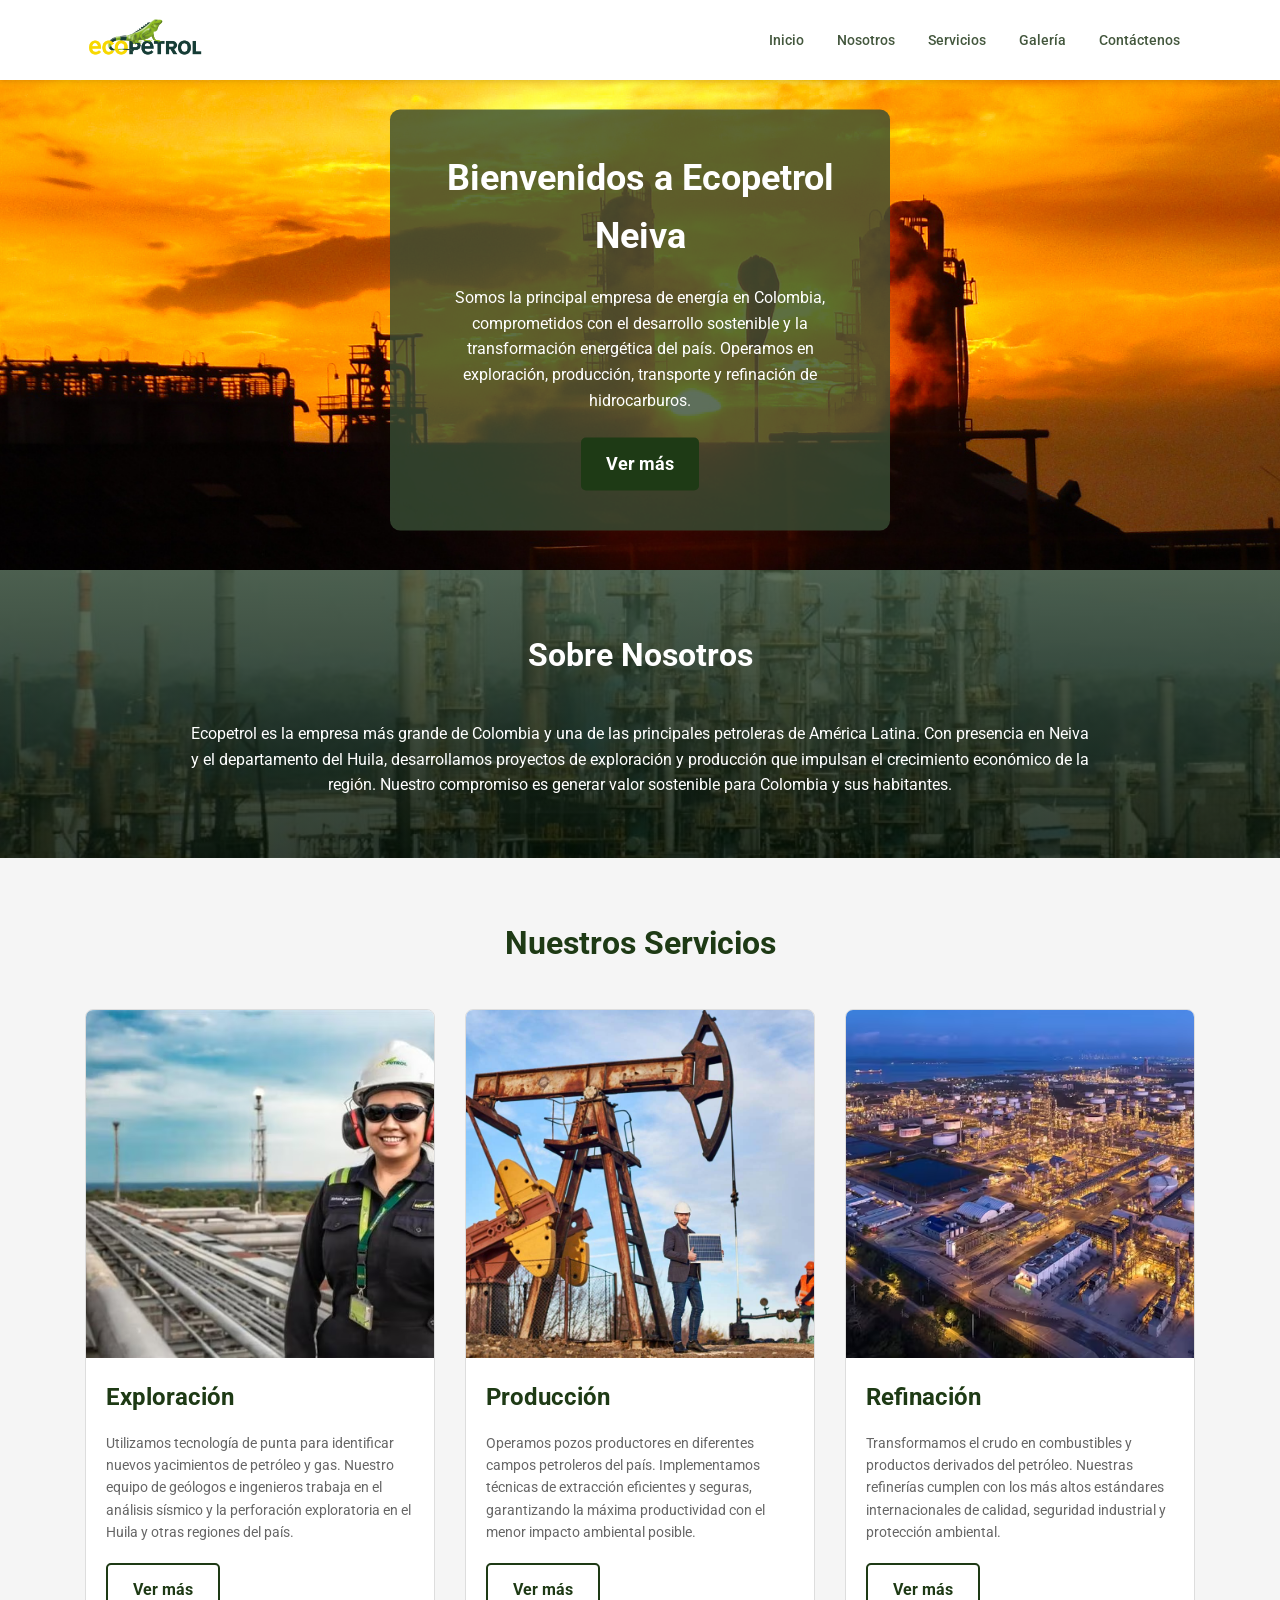
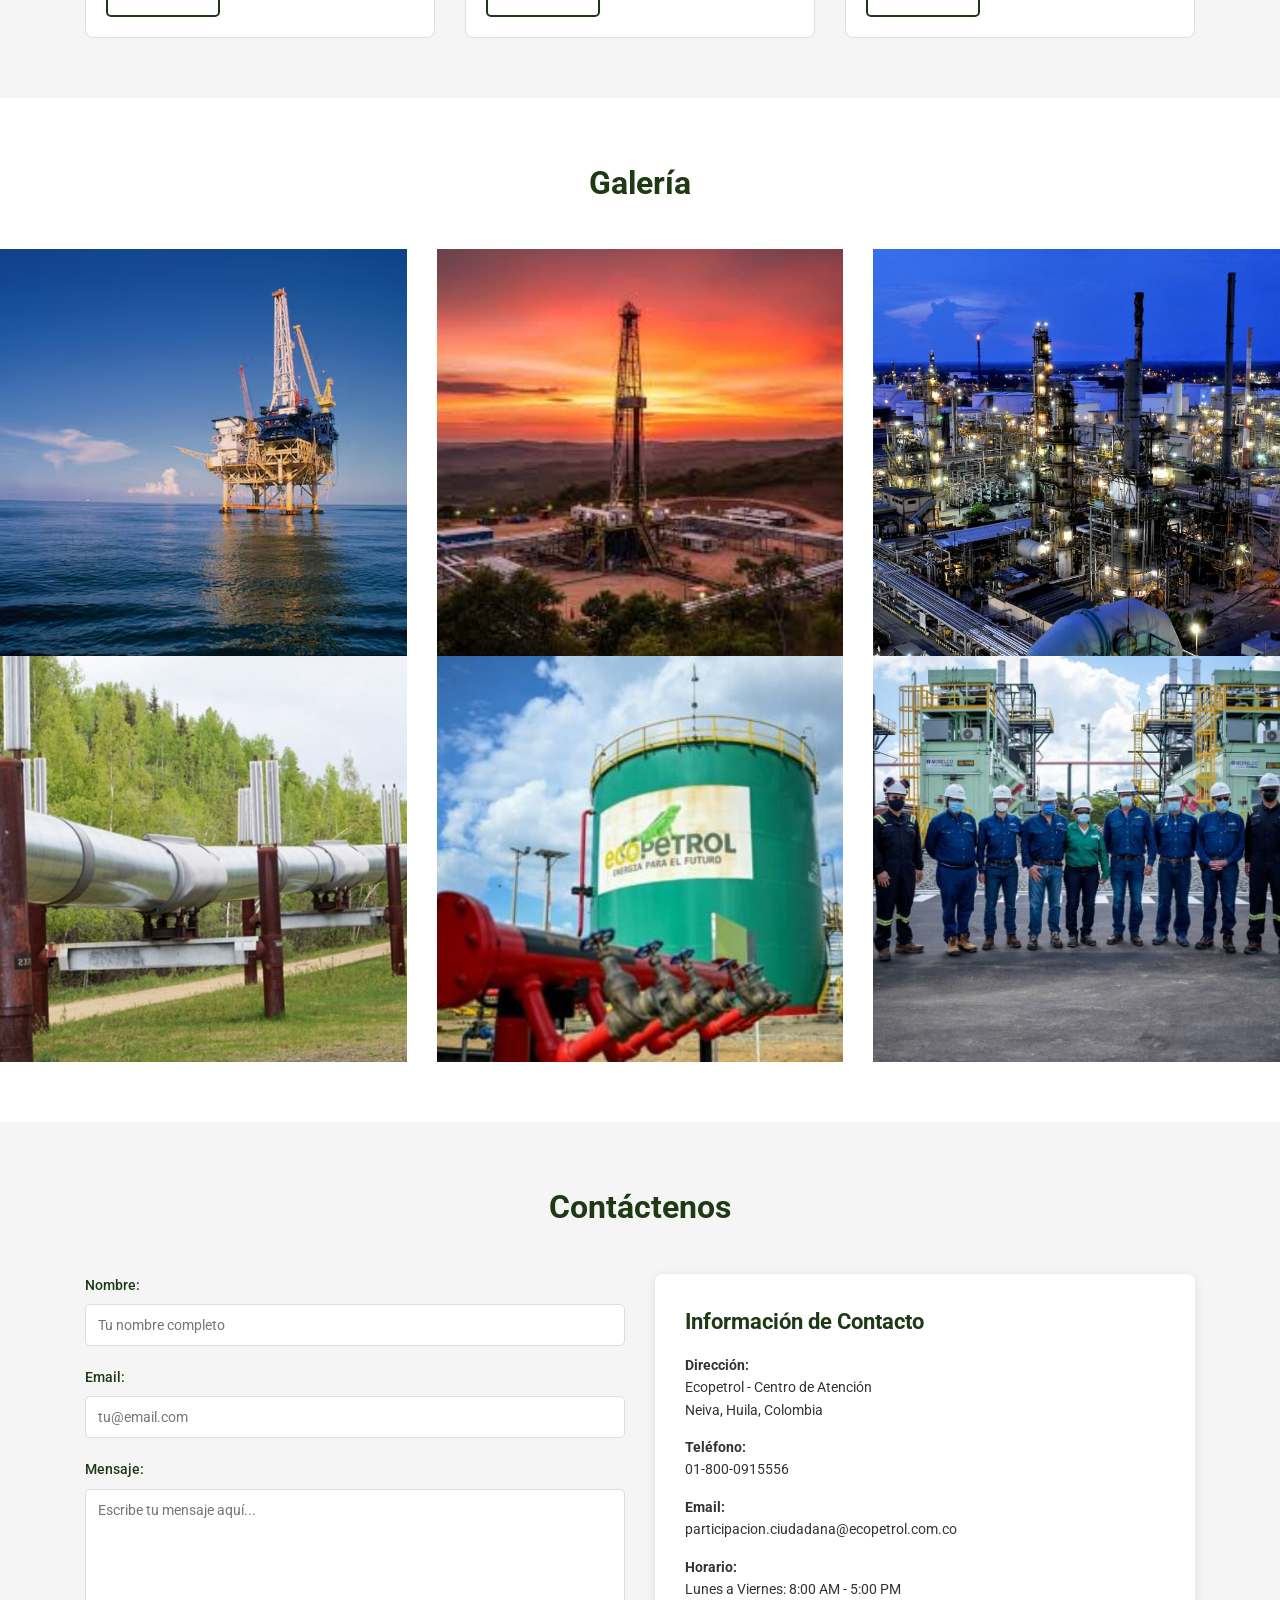
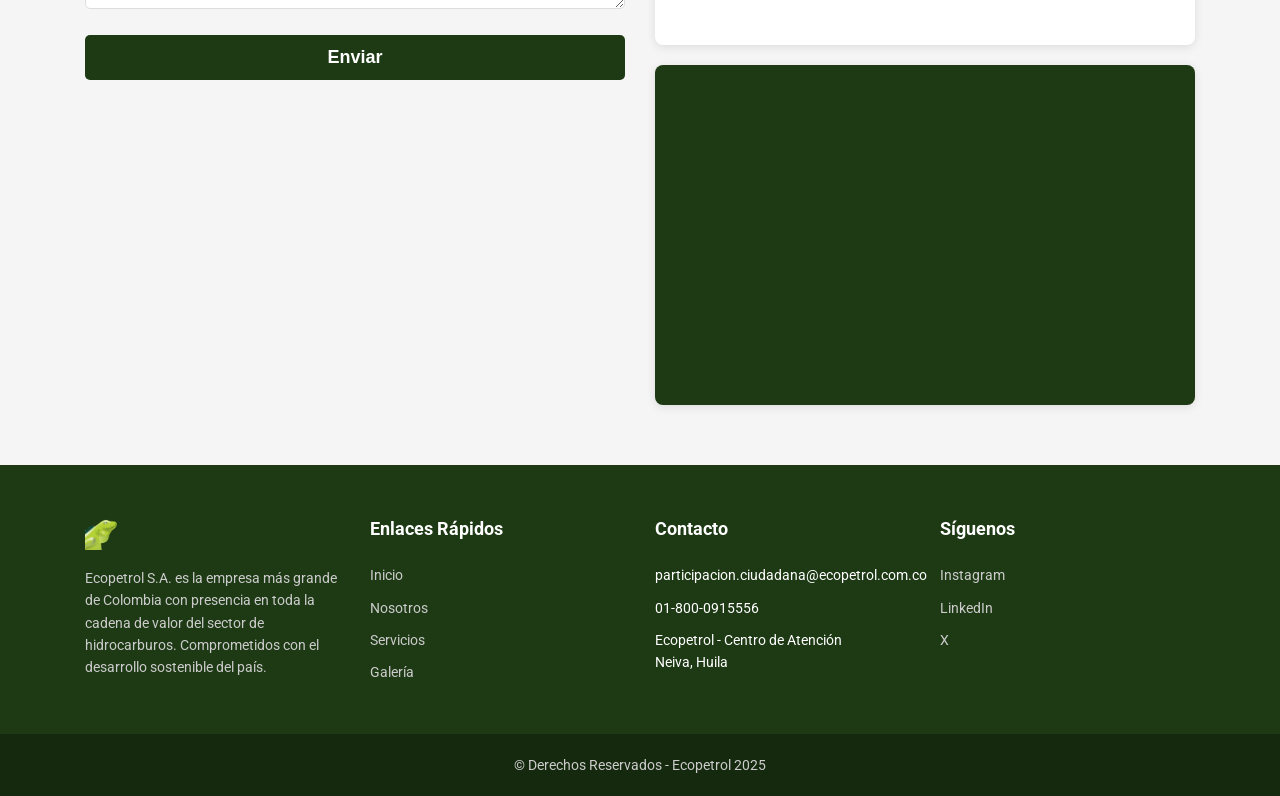
==== index.html @ 69840486 "Proyecto Ecopetrol Neiva - Sitio web completo" ====
<!DOCTYPE html>
<html>
    <head>
        <meta charset="utf-8">
        <meta name="description" content="Ecopetrol - Líder en energía sostenible en Colombia">
        <meta name="keywords" content="ecopetrol, petróleo, gas, energía, colombia, neiva">
        <title>Ecopetrol Neiva</title>
        <link rel="icon" type="image/png" href="img/logo-blanco.png">
        <link rel="shortcut icon" type="image/png" href="img/logo-blanco.png">
        <link rel="apple-touch-icon" href="img/logo-blanco.png">
        <link rel="preconnect" href="https://fonts.googleapis.com">
        <link rel="preconnect" href="https://fonts.gstatic.com" crossorigin>
        <link href="https://fonts.googleapis.com/css2?family=Roboto:wght@100;300;400;500;700;900&display=swap" rel="stylesheet">
        <link rel="stylesheet" href="css/normalize.css">
        <link rel="stylesheet" href="style.css">
    </head>

    <body>
        <header>
            <div class="container">
                <a href="index.html">
                    <img src="img/logo.png" class="logo">
                </a>
                <nav>
                    <a href="#inicio">Inicio</a>
                    <a href="#nosotros">Nosotros</a>
                    <a href="#servicios">Servicios</a>
                    <a href="#galeria">Galería</a>
                    <a href="#contactenos">Contáctenos</a>
                </nav>
            </div>
        </header>
        
        <main>
            <section id="inicio">
                <img src="img/bannerprincipal.jpg" alt="Ecopetrol">
                <div class="bloque-inicio">
                    <h1>Bienvenidos a Ecopetrol Neiva</h1>
                    <p>Somos la principal empresa de energía en Colombia, comprometidos con 
                       el desarrollo sostenible y la transformación energética del país. 
                       Operamos en exploración, producción, transporte y refinación de hidrocarburos.
                    </p>
                    <a href="#nosotros" class="boton boton-azul">Ver más</a>
                </div>
            </section>
            
            <section id="nosotros" class="seccion">
                <div class="container">
                    <h2>Sobre Nosotros</h2>
                    <p>Ecopetrol es la empresa más grande de Colombia y una de las principales 
                       petroleras de América Latina. Con presencia en Neiva y el departamento 
                       del Huila, desarrollamos proyectos de exploración y producción que impulsan 
                       el crecimiento económico de la región. Nuestro compromiso es generar valor 
                       sostenible para Colombia y sus habitantes.
                    </p>
                </div>
            </section> 
            
            <section id="servicios" class="seccion">
                <div class="container">
                    <h2>Nuestros Servicios</h2>
                    <div class="row">
                        <div class="columna columna-33">
                            <div class="bloque-servicio">
                                <div class="bloque-img-servicio cuadrado-perfecto">
                                    <img src="img/servicio1.jpg" alt="Exploración">
                                </div>
                                <div class="bloque-contenido-servicio">
                                    <h3>Exploración</h3>
                                    <p>Utilizamos tecnología de punta para identificar nuevos yacimientos 
                                       de petróleo y gas. Nuestro equipo de geólogos e ingenieros trabaja 
                                       en el análisis sísmico y la perforación exploratoria en el Huila y 
                                       otras regiones del país.
                                    </p>
                                    <a href="#" class="boton boton-blanco">Ver más</a>
                                </div>
                            </div>
                        </div>
                        
                        <div class="columna columna-33">
                            <div class="bloque-servicio">
                                <div class="bloque-img-servicio cuadrado-perfecto">
                                    <img src="img/servicio2.jpg" alt="Producción">
                                </div>
                                <div class="bloque-contenido-servicio">
                                    <h3>Producción</h3>
                                    <p>Operamos pozos productores en diferentes campos petroleros del país. 
                                       Implementamos técnicas de extracción eficientes y seguras, garantizando 
                                       la máxima productividad con el menor impacto ambiental posible.
                                    </p>
                                    <a href="#" class="boton boton-blanco">Ver más</a>
                                </div>
                            </div>
                        </div>
                        
                        <div class="columna columna-33">
                            <div class="bloque-servicio">
                                <div class="bloque-img-servicio cuadrado-perfecto">
                                    <img src="img/servicio3.jpg" alt="Refinación">
                                </div>
                                <div class="bloque-contenido-servicio">
                                    <h3>Refinación</h3>
                                    <p>Transformamos el crudo en combustibles y productos derivados del 
                                       petróleo. Nuestras refinerías cumplen con los más altos estándares 
                                       internacionales de calidad, seguridad industrial y protección ambiental.
                                    </p>
                                    <a href="#" class="boton boton-blanco">Ver más</a>
                                </div>
                            </div>
                        </div>
                    </div>
                </div>
            </section>
            
            <section id="galeria" class="seccion">
                <div class="container">
                    <h2>Galería</h2>
                </div>
                <div class="container-fluid">
                    <div class="row">
                        <div class="columna columna-33">
                            <div class="cuadrado-perfecto">
                                <img src="img/galeria1.jpg" alt="Plataforma Petrolera">
                                <div class="texto-img">
                                    <h4>Plataforma Petrolera</h4>
                                </div>
                            </div>
                        </div>
                        <div class="columna columna-33">
                            <div class="cuadrado-perfecto">
                                <img src="img/galeria2.jpg" alt="Torre de Perforación">
                                <div class="texto-img">
                                    <h4>Torre de Perforación</h4>
                                </div>
                            </div>                          
                        </div>
                        <div class="columna columna-33">
                            <div class="cuadrado-perfecto">
                                <img src="img/galeria3.jpg" alt="Refinería">
                                <div class="texto-img">
                                    <h4>Refinería</h4>
                                </div>
                            </div>
                        </div>
                        <div class="columna columna-33">
                            <div class="cuadrado-perfecto">
                                <img src="img/galeria4.jpg" alt="Oleoducto">
                                <div class="texto-img">
                                    <h4>Oleoducto</h4>
                                </div>
                            </div>
                        </div>
                        <div class="columna columna-33">
                            <div class="cuadrado-perfecto">
                                <img src="img/galeria5.jpg" alt="Tanques de Almacenamiento">
                                <div class="texto-img">
                                    <h4>Tanques de Almacenamiento</h4>
                                </div>
                            </div>
                        </div>
                        <div class="columna columna-33">
                            <div class="cuadrado-perfecto">
                                <img src="img/galeria6.jpg" alt="Equipo en Campo">
                                <div class="texto-img">
                                    <h4>Equipo en Campo</h4>
                                </div>
                            </div>
                        </div>                   
                    </div>
                </div>
            </section>
            
            <section id="contactenos" class="seccion">
                <div class="container">
                    <h2>Contáctenos</h2>
                    <div class="row">
                        <!-- COLUMNA IZQUIERDA FORMULARIO -->
                        <div class="columna columna-50">
                            <form action="" method="post">
                                <div class="form-block">
                                    <label>Nombre:</label>
                                    <input type="text" name="nombre" placeholder="Tu nombre completo" required>
                                </div>
                                <div class="form-block">
                                    <label>Email:</label>
                                    <input type="email" name="email" placeholder="tu@email.com" required>
                                </div>
                                <div class="form-block">
                                    <label>Mensaje:</label>
                                    <textarea name="mensaje" placeholder="Escribe tu mensaje aquí..." required></textarea>
                                </div>
                                <div class="form-block">
                                    <input type="submit" value="Enviar" class="boton boton-azul">
                                </div>
                            </form>
                        </div>
                        
                        <!-- COLUMNA DERECHA INFORMACIÓN Y MAPA -->
                        <div class="columna columna-50">
                            <div class="info-contacto">
                                <h3>Información de Contacto</h3>
                                <p><strong>Dirección:</strong><br>
                                   Ecopetrol - Centro de Atención<br>
                                   Neiva, Huila, Colombia
                                </p>
                                <p><strong>Teléfono:</strong><br>
                                   01-800-0915556
                                </p>
                                <p><strong>Email:</strong><br>
                                   participacion.ciudadana@ecopetrol.com.co
                                </p>
                                <p><strong>Horario:</strong><br>
                                   Lunes a Viernes: 8:00 AM - 5:00 PM
                                </p>
                            </div>
                            
                            <!-- Mapa dentro del cuadro -->
                            <div class="mapa-contacto">
                                <iframe src="https://www.google.com/maps/embed?pb=!1m18!1m12!1m3!1d255012.44656903722!2d-75.38843247371148!3d2.9392767022951634!2m3!1f0!2f0!3f0!3m2!1i1024!2i768!4f13.1!3m3!1m2!1s0x8e3b74f22a4eecb5%3A0x55a0e48405369cda!2sEcopetrol%20-%20Centro%20de%20Atenci%C3%B3n%20Local%20Neiva!5e0!3m2!1ses!2sco!4v1761531902928!5m2!1ses!2sco"  
                                width="100%" height="300" style="border:0;" allowfullscreen="" loading="lazy" 
                                referrerpolicy="no-referrer-when-downgrade"></iframe>
                            </div>
                        </div>
                    </div>
                </div>
            </section>
        </main>
        
        <footer>
            <div class="container">
                <div class="row">
                    <div class="columna columna-25">
                        <img src="img/logo-blanco.png" class="logo-footer">
                        <p>Ecopetrol S.A. es la empresa más grande de Colombia con presencia 
                           en toda la cadena de valor del sector de hidrocarburos. 
                           Comprometidos con el desarrollo sostenible del país.
                        </p>
                    </div>
                    <div class="columna columna-25">
                        <h3>Enlaces Rápidos</h3>
                        <ul>
                            <li><a href="#inicio">Inicio</a></li>
                            <li><a href="#nosotros">Nosotros</a></li>
                            <li><a href="#servicios">Servicios</a></li>
                            <li><a href="#galeria">Galería</a></li>
                        </ul>
                    </div>
                    <div class="columna columna-25">
                        <h3>Contacto</h3>
                        <ul>
                            <li>participacion.ciudadana@ecopetrol.com.co</li>
                            <li>01-800-0915556</li>
                            <li>Ecopetrol - Centro de Atención<br>Neiva, Huila</li>
                        </ul>
                    </div>
                    <div class="columna columna-25">
                        <h3>Síguenos</h3>
                        <ul>
                            <li><a href="https://www.instagram.com/ecopetrol_sa" target="_blank" rel="noopener noreferrer">Instagram</a></li>
                            <li><a href="https://www.linkedin.com/company/ecopetrol" target="_blank" rel="noopener noreferrer">LinkedIn</a></li>
                            <li><a href="https://twitter.com/ecopetrol_sa" target="_blank" rel="noopener noreferrer">X</a></li>
                        </ul>
                    </div>
                </div>
            </div>
            <div class="barra-footer">
                &copy; Derechos Reservados - Ecopetrol 2025
            </div>
        </footer>
    </body>
</html>
---- style.css ----
/* Reset básico */
* {
    box-sizing: border-box;
    margin: 0;
    padding: 0;
}

html {
    scroll-behavior: smooth;
}

body {
    font-family: "Roboto", Arial, sans-serif;
    font-size: 14px;
    line-height: 1.6;
}

a {
    display: inline-block;
    text-decoration: none;
}

p {
    color: #333;
    margin-bottom: 15px;
}

h2 {
    text-align: center;
    font-size: 32px;
    margin-bottom: 40px;
    color: #1e3a15;
}

h3 {
    font-size: 22px;
    margin-bottom: 15px;
    color: #1e3a15;
}

/* Header */
header {
    padding: 15px 0;
    position: fixed;
    top: 0;
    left: 0;
    z-index: 2;
    background-color: white;
    width: 100%;
    box-shadow: 0 2px 5px rgba(0, 0, 0, 0.1);
}

header .container {
    display: flex;
    justify-content: space-between;
    align-items: center;
}

header .container .logo {
    width: 120px;
}

header .container nav a {
    color: #43573d;
    text-decoration: none;
    margin: 0 15px;
    font-weight: 500;
    transition: color 0.3s;
}

header .container nav a:hover {
    color: #ff9800;
}

/* Botones */
.boton {
    text-align: center;
    text-decoration: none;
    padding: 12px 25px;
    border-radius: 5px;
    cursor: pointer;
    border: none;
    transition: all 0.3s;
    display: inline-block;
}

.boton.boton-azul {
    color: white;
    background-color: #1e3a15;
    font-size: 18px;
    font-weight: bold;
}

.boton.boton-azul:hover {
    background-color: #ff9800;
}

.boton.boton-blanco {
    color: #1e3a15;
    background-color: white;
    font-size: 16px;
    font-weight: bold;
    border: 2px solid #1e3a15;
}

.boton.boton-blanco:hover {
    background-color: #1e3a15;
    color: white;
}

/* Secciones */
.seccion {
    padding-top: 60px;
    padding-bottom: 60px;
}

/* Contenedores */
.container {
    width: 1140px;
    max-width: 95%;
    margin: 0 auto;
    padding-right: 15px;
    padding-left: 15px;
}

.container-fluid {
    width: 100%;
    padding-right: 0;
    padding-left: 0;
}

.row {
    display: flex;
    flex-wrap: wrap;
    margin-left: -15px;
    margin-right: -15px;
}

.columna {
    padding-right: 15px;
    padding-left: 15px;
}

.columna-25 {
    width: 25%;
}

.columna-33 {
    width: 33.33%;
}

.columna-50 {
    width: 50%;
}

.cuadrado-perfecto {
    width: 100%;
    padding-bottom: 100%;
    position: relative;
    overflow: hidden;
}

.cuadrado-perfecto img {
    position: absolute;
    top: 0;
    left: 0;
    width: 100%;
    height: 100%;
    object-fit: cover;
}

/* Sección Inicio */
#inicio {
    position: relative;
    margin-top: 70px;
}

#inicio img {
    width: 100%;
    display: block;
    min-height: 500px;
    object-fit: cover;
}

#inicio .bloque-inicio {
    position: absolute;
    top: 50%;
    left: 50%;
    transform: translate(-50%, -50%);
    width: 500px;
    max-width: 90%;
    text-align: center;
    background-color: rgba(56, 77, 53, 0.808);
    padding: 40px;
    border-radius: 10px;
}

#inicio .bloque-inicio h1 {
    color: white;
    font-size: 36px;
    margin-bottom: 20px;
}

#inicio .bloque-inicio p {
    color: white;
    font-size: 16px;
    margin-bottom: 25px;
}

/* Sección Nosotros */
#nosotros {
    background: linear-gradient(rgba(56, 77, 53, 0.808), rgba(0, 15, 1, 0.8)), 
                url(img/latas.jpg);
    background-size: cover;
    background-position: center;
}

#nosotros h2 {
    color: white;
}

#nosotros p {
    color: white;
    text-align: center;
    font-size: 16px;
    max-width: 900px;
    margin: 0 auto;
}

/* Sección Servicios */
#servicios {
    background-color: #f5f5f5;
}

#servicios .bloque-servicio {
    border: 1px solid #ddd;
    border-radius: 8px;
    overflow: hidden;
    background-color: white;
    transition: transform 0.3s;
}

#servicios .bloque-servicio:hover {
    transform: translateY(-5px);
    box-shadow: 0 5px 20px rgba(0, 0, 0, 0.1);
}

#servicios .bloque-servicio .bloque-img-servicio img {
    width: 100%;
    display: block;
}

#servicios .bloque-servicio .bloque-contenido-servicio {
    padding: 20px;
}

#servicios .bloque-servicio .bloque-contenido-servicio h3 {
    margin-top: 0;
    font-size: 24px;
    margin-bottom: 15px;
}

#servicios .bloque-servicio .bloque-contenido-servicio p {
    margin-bottom: 20px;
    color: #666;
}

/* Sección Galería */
#galeria {
    background-color: white;
}

#galeria .cuadrado-perfecto {
    position: relative;
    cursor: pointer;
}

#galeria .cuadrado-perfecto .texto-img {
    position: absolute;
    bottom: 0;
    left: 0;
    right: 0;
    background: linear-gradient(to top, rgba(0, 0, 0, 0.8), transparent);
    padding: 20px;
    transform: translateY(100%);
    transition: transform 0.3s;
}

#galeria .cuadrado-perfecto:hover .texto-img {
    transform: translateY(0);
}

#galeria .cuadrado-perfecto .texto-img h4 {
    color: white;
    font-size: 18px;
    margin: 0;
}

#contactenos {
    background-color: #f5f5f5;
}

#contactenos .form-block {
    margin-bottom: 20px;
}

#contactenos .form-block label {
    display: block;
    margin-bottom: 8px;
    font-weight: 500;
    color: #1e3a15;
}

#contactenos .form-block input[type="text"],
#contactenos .form-block input[type="email"],
#contactenos .form-block textarea {
    width: 100%;
    padding: 12px;
    border: 1px solid #ddd;
    border-radius: 5px;
    font-family: "Roboto", Arial, sans-serif;
    font-size: 14px;
}

#contactenos .form-block input[type="text"]:focus,
#contactenos .form-block input[type="email"]:focus,
#contactenos .form-block textarea:focus {
    outline: none;
    border-color: #1e3a15;
}

#contactenos .form-block textarea {
    min-height: 120px;
    resize: vertical;
}

#contactenos .form-block input[type="submit"] {
    width: 100%;
}

/* Información de Contacto */
.info-contacto {
    background-color: white;
    padding: 30px;
    border-radius: 8px;
    box-shadow: 0 2px 10px rgba(0, 0, 0, 0.1);
    margin-bottom: 20px;
}

.info-contacto h3 {
    margin-top: 0;
}

.info-contacto p {
    margin-bottom: 15px;
}

/* Mapa */
.mapa-contacto {
    background-color: #1e3a15;
    padding: 20px;
    border-radius: 8px;
    box-shadow: 0 2px 10px rgba(0, 0, 0, 0.1);
}

.mapa-contacto iframe {
    display: block;
    border-radius: 8px;
    width: 100%;
}


footer {
    background-color: #1e3a15;
    color: white;
    padding: 50px 0 0;
}

footer .logo-footer {
    width: 35px;
    margin-bottom: 10px;
}

footer p {
    color: #ccc;
    font-size: 14px;
}

footer h3 {
    color: white;
    font-size: 18px;
    margin-bottom: 20px;
}

footer ul {
    list-style: none;
    padding: 0;
}

footer ul li {
    margin-bottom: 10px;
}

footer ul li a {
    color: #ccc;
    text-decoration: none;
    transition: color 0.3s;
}

footer ul li a:hover {
    color: white;
}

.barra-footer {
    background-color: #14290d;
    text-align: center;
    padding: 20px 0;
    margin-top: 40px;
    color: #ccc;
    font-size: 14px;
}
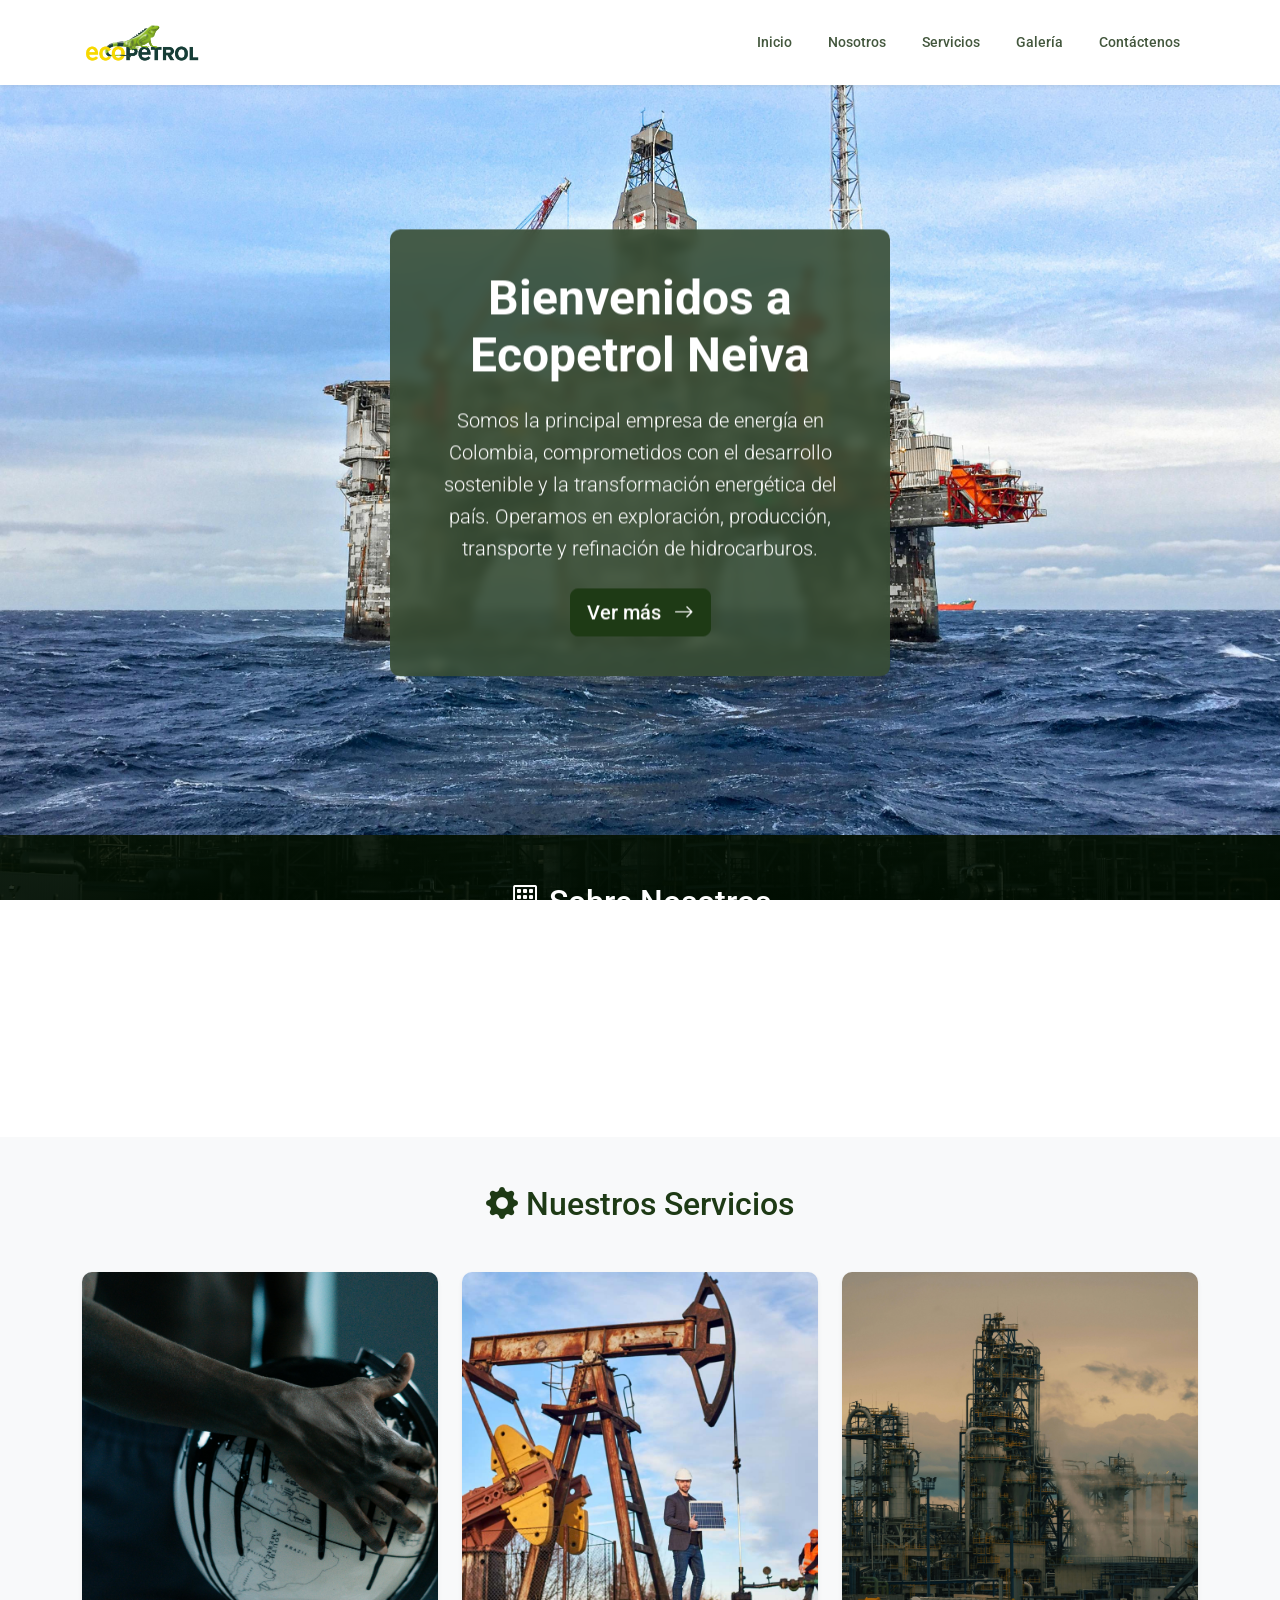
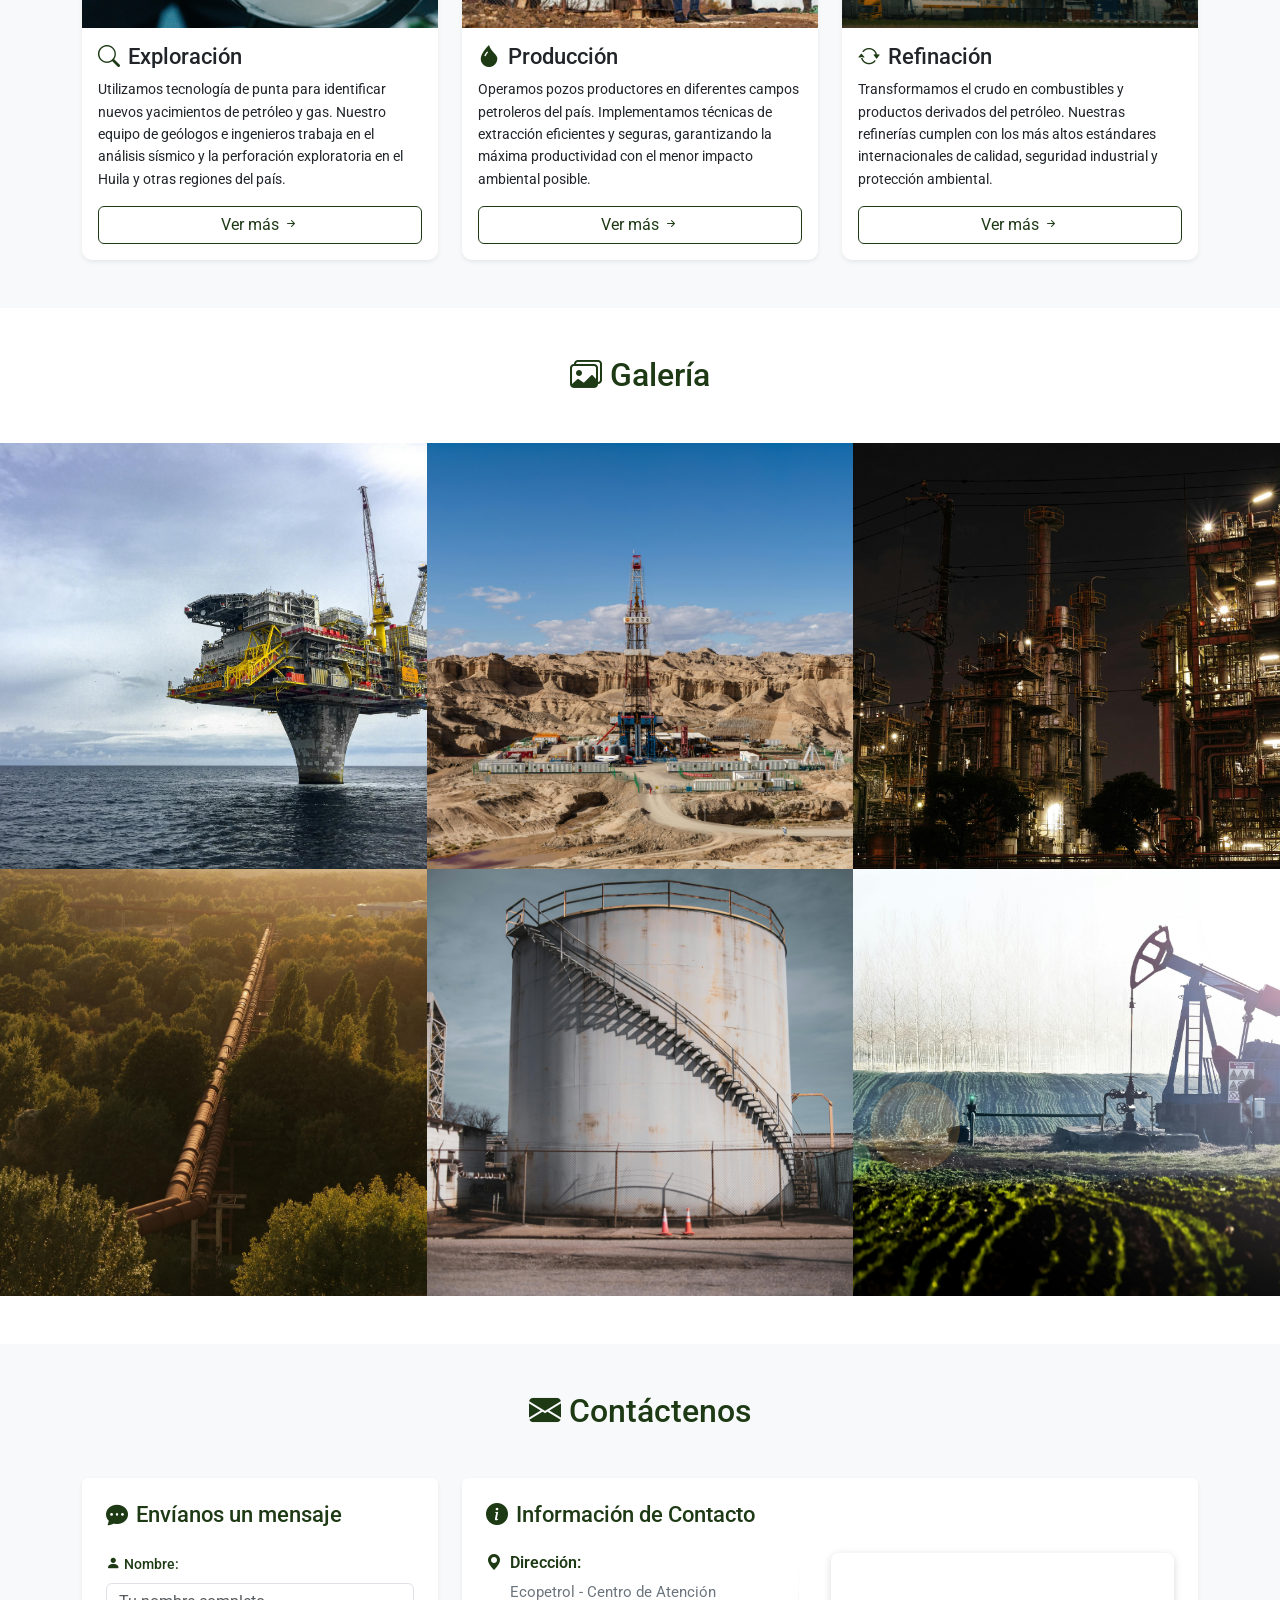
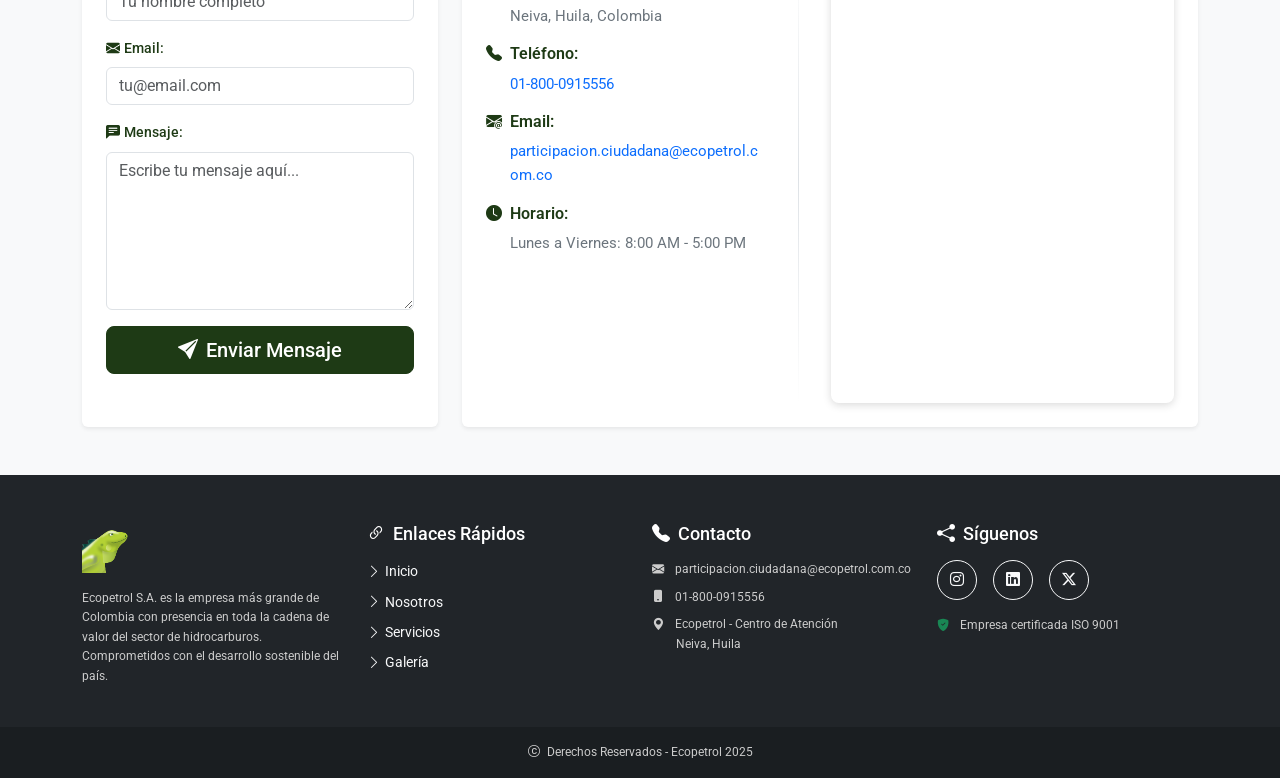
==== commit 551292b5: "Implementación Bootstrap + Mejoras en diseño responsive y paleta Ecopetrol" ====
--- a/index.html
+++ b/index.html
@@ -1,271 +1,451 @@
 <!DOCTYPE html>
-<html>
-    <head>
-        <meta charset="utf-8">
-        <meta name="description" content="Ecopetrol - Líder en energía sostenible en Colombia">
-        <meta name="keywords" content="ecopetrol, petróleo, gas, energía, colombia, neiva">
-        <title>Ecopetrol Neiva</title>
-        <link rel="icon" type="image/png" href="img/logo-blanco.png">
-        <link rel="shortcut icon" type="image/png" href="img/logo-blanco.png">
-        <link rel="apple-touch-icon" href="img/logo-blanco.png">
-        <link rel="preconnect" href="https://fonts.googleapis.com">
-        <link rel="preconnect" href="https://fonts.gstatic.com" crossorigin>
-        <link href="https://fonts.googleapis.com/css2?family=Roboto:wght@100;300;400;500;700;900&display=swap" rel="stylesheet">
-        <link rel="stylesheet" href="css/normalize.css">
-        <link rel="stylesheet" href="style.css">
-    </head>
-
-    <body>
-        <header>
+<html lang="es">
+<head>
+    <meta charset="utf-8">
+    <meta name="viewport" content="width=device-width, initial-scale=1">
+    <meta name="description" content="Ecopetrol - Líder en energía sostenible en Colombia">
+    <meta name="keywords" content="ecopetrol, petróleo, gas, energía, colombia, neiva">
+    <title>Ecopetrol Neiva</title>
+    <link rel="icon" type="image/png" href="img/logo-blanco.png">
+    <link rel="shortcut icon" type="image/png" href="img/logo-blanco.png">
+    <link rel="apple-touch-icon" href="img/logo-blanco.png">
+    
+    <!-- Google Fonts -->
+    <link rel="preconnect" href="https://fonts.googleapis.com">
+    <link rel="preconnect" href="https://fonts.gstatic.com" crossorigin>
+    <link href="https://fonts.googleapis.com/css2?family=Roboto:wght@100;300;400;500;700;900&display=swap" rel="stylesheet">
+    
+    <!-- Bootstrap CSS -->
+    <link href="https://cdn.jsdelivr.net/npm/bootstrap@5.3.0/dist/css/bootstrap.min.css" rel="stylesheet">
+    
+    <!-- Bootstrap Icons -->
+    <link rel="stylesheet" href="https://cdn.jsdelivr.net/npm/bootstrap-icons@1.11.1/font/bootstrap-icons.css">
+    
+    <!-- Normalize CSS -->
+    <link rel="stylesheet" href="css/normalize.css">
+    
+    <!-- Tu CSS personalizado -->
+    <link rel="stylesheet" href="style.css">
+</head>
+
+<body>
+    <!-- Navbar Bootstrap -->
+    <nav class="navbar navbar-expand-lg navbar-light bg-white fixed-top shadow-sm">
+        <div class="container">
+            <a class="navbar-brand" href="index.html">
+                <img src="img/logo.png" alt="Ecopetrol" class="logo-navbar">
+            </a>
+            <button class="navbar-toggler" type="button" data-bs-toggle="collapse" data-bs-target="#navbarNav">
+                <span class="navbar-toggler-icon"></span>
+            </button>
+            <div class="collapse navbar-collapse" id="navbarNav">
+                <ul class="navbar-nav ms-auto">
+                    <li class="nav-item">
+                        <a class="nav-link" href="#inicio">Inicio</a>
+                    </li>
+                    <li class="nav-item">
+                        <a class="nav-link" href="#nosotros">Nosotros</a>
+                    </li>
+                    <li class="nav-item">
+                        <a class="nav-link" href="#servicios">Servicios</a>
+                    </li>
+                    <li class="nav-item">
+                        <a class="nav-link" href="#galeria">Galería</a>
+                    </li>
+                    <li class="nav-item">
+                        <a class="nav-link" href="#contactenos">Contáctenos</a>
+                    </li>
+                </ul>
+            </div>
+        </div>
+    </nav>
+
+    <main>
+        <!-- Sección Inicio -->
+        <section id="inicio">
+            <div class="banner-container">
+                <img src="img/bannerprincipal.jpg" class="banner-img" alt="Ecopetrol Banner">
+                <div class="banner-overlay">
+                    <h1 class="display-5 fw-bold">Bienvenidos a Ecopetrol Neiva</h1>
+                    <p class="lead">
+                        Somos la principal empresa de energía en Colombia, comprometidos con 
+                        el desarrollo sostenible y la transformación energética del país. 
+                        Operamos en exploración, producción, transporte y refinación de hidrocarburos.
+                    </p>
+                    <a href="#nosotros" class="btn btn-primary btn-lg">
+                        Ver más <i class="bi bi-arrow-right ms-2"></i>
+                    </a>
+                </div>
+            </div>
+        </section>
+
+        <!-- Sección Nosotros -->
+        <section id="nosotros" class="py-5">
             <div class="container">
-                <a href="index.html">
-                    <img src="img/logo.png" class="logo">
-                </a>
-                <nav>
-                    <a href="#inicio">Inicio</a>
-                    <a href="#nosotros">Nosotros</a>
-                    <a href="#servicios">Servicios</a>
-                    <a href="#galeria">Galería</a>
-                    <a href="#contactenos">Contáctenos</a>
-                </nav>
-            </div>
-        </header>
-        
-        <main>
-            <section id="inicio">
-                <img src="img/bannerprincipal.jpg" alt="Ecopetrol">
-                <div class="bloque-inicio">
-                    <h1>Bienvenidos a Ecopetrol Neiva</h1>
-                    <p>Somos la principal empresa de energía en Colombia, comprometidos con 
-                       el desarrollo sostenible y la transformación energética del país. 
-                       Operamos en exploración, producción, transporte y refinación de hidrocarburos.
+                <h2 class="text-center text-white mb-4">
+                    <i class="bi bi-building me-2"></i>Sobre Nosotros
+                </h2>
+                <p class="text-center text-white fs-5 mx-auto">
+                    Ecopetrol es la empresa más grande de Colombia y una de las principales 
+                    petroleras de América Latina. Con presencia en Neiva y el departamento 
+                    del Huila, desarrollamos proyectos de exploración y producción que impulsan 
+                    el crecimiento económico de la región. Nuestro compromiso es generar valor 
+                    sostenible para Colombia y sus habitantes.
+                </p>
+            </div>
+        </section>
+
+        <!-- Sección Servicios -->
+        <section id="servicios" class="py-5 bg-light">
+            <div class="container">
+                <h2 class="text-center mb-5">
+                    <i class="bi bi-gear-fill me-2"></i>Nuestros Servicios
+                </h2>
+                <div class="row g-4">
+                    <!-- Servicio 1: Exploración -->
+                    <div class="col-lg-4 col-md-6">
+                        <div class="card h-100 shadow-sm border-0 servicio-card">
+                            <div class="servicio-img-wrapper">
+                                <img src="img/servicio1.jpg" class="servicio-img" alt="Exploración">
+                            </div>
+                            <div class="card-body d-flex flex-column">
+                                <h3 class="card-title">
+                                    <i class="bi bi-search text-primary me-2"></i>Exploración
+                                </h3>
+                                <p class="card-text flex-grow-1">
+                                    Utilizamos tecnología de punta para identificar nuevos yacimientos 
+                                    de petróleo y gas. Nuestro equipo de geólogos e ingenieros trabaja 
+                                    en el análisis sísmico y la perforación exploratoria en el Huila y 
+                                    otras regiones del país.
+                                </p>
+                                <a href="#" class="btn btn-outline-primary mt-auto">
+                                    Ver más <i class="bi bi-arrow-right-short"></i>
+                                </a>
+                            </div>
+                        </div>
+                    </div>
+
+                    <!-- Servicio 2: Producción -->
+                    <div class="col-lg-4 col-md-6">
+                        <div class="card h-100 shadow-sm border-0 servicio-card">
+                            <div class="servicio-img-wrapper">
+                                <img src="img/servicio2.jpg" class="servicio-img" alt="Producción">
+                            </div>
+                            <div class="card-body d-flex flex-column">
+                                <h3 class="card-title">
+                                    <i class="bi bi-droplet-fill text-primary me-2"></i>Producción
+                                </h3>
+                                <p class="card-text flex-grow-1">
+                                    Operamos pozos productores en diferentes campos petroleros del país. 
+                                    Implementamos técnicas de extracción eficientes y seguras, garantizando 
+                                    la máxima productividad con el menor impacto ambiental posible.
+                                </p>
+                                <a href="#" class="btn btn-outline-primary mt-auto">
+                                    Ver más <i class="bi bi-arrow-right-short"></i>
+                                </a>
+                            </div>
+                        </div>
+                    </div>
+
+                    <!-- Servicio 3: Refinación -->
+                    <div class="col-lg-4 col-md-6">
+                        <div class="card h-100 shadow-sm border-0 servicio-card">
+                            <div class="servicio-img-wrapper">
+                                <img src="img/servicio3.jpg" class="servicio-img" alt="Refinación">
+                            </div>
+                            <div class="card-body d-flex flex-column">
+                                <h3 class="card-title">
+                                    <i class="bi bi-arrow-repeat text-primary me-2"></i>Refinación
+                                </h3>
+                                <p class="card-text flex-grow-1">
+                                    Transformamos el crudo en combustibles y productos derivados del 
+                                    petróleo. Nuestras refinerías cumplen con los más altos estándares 
+                                    internacionales de calidad, seguridad industrial y protección ambiental.
+                                </p>
+                                <a href="#" class="btn btn-outline-primary mt-auto">
+                                    Ver más <i class="bi bi-arrow-right-short"></i>
+                                </a>
+                            </div>
+                        </div>
+                    </div>
+                </div>
+            </div>
+        </section>
+
+        <!-- Sección Galería -->
+        <section id="galeria" class="py-5">
+            <div class="container">
+                <h2 class="text-center mb-5">
+                    <i class="bi bi-images me-2"></i>Galería
+                </h2>
+            </div>
+            <div class="container-fluid px-0">
+                <div class="row g-0">
+                    <div class="col-lg-4 col-md-6">
+                        <div class="galeria-item">
+                            <img src="img/galeria1.jpg" class="galeria-img" alt="Plataforma Petrolera">
+                            <div class="galeria-overlay">
+                                <h4><i class="bi bi-geo-alt-fill me-2"></i>Plataforma Petrolera</h4>
+                                <p class="mb-0">Infraestructura offshore</p>
+                            </div>
+                        </div>
+                    </div>
+                    <div class="col-lg-4 col-md-6">
+                        <div class="galeria-item">
+                            <img src="img/galeria2.jpg" class="galeria-img" alt="Torre de Perforación">
+                            <div class="galeria-overlay">
+                                <h4><i class="bi bi-bullseye me-2"></i>Torre de Perforación</h4>
+                                <p class="mb-0">Operaciones en tierra</p>
+                            </div>
+                        </div>
+                    </div>
+                    <div class="col-lg-4 col-md-6">
+                        <div class="galeria-item">
+                            <img src="img/galeria3.jpg" class="galeria-img" alt="Refinería">
+                            <div class="galeria-overlay">
+                                <h4><i class="bi bi-building-gear me-2"></i>Refinería</h4>
+                                <p class="mb-0">Procesamiento de crudo</p>
+                            </div>
+                        </div>
+                    </div>
+                    <div class="col-lg-4 col-md-6">
+                        <div class="galeria-item">
+                            <img src="img/galeria4.jpg" class="galeria-img" alt="Oleoducto">
+                            <div class="galeria-overlay">
+                                <h4><i class="bi bi-bezier2 me-2"></i>Oleoducto</h4>
+                                <p class="mb-0">Red de transporte</p>
+                            </div>
+                        </div>
+                    </div>
+                    <div class="col-lg-4 col-md-6">
+                        <div class="galeria-item">
+                            <img src="img/galeria5.jpg" class="galeria-img" alt="Tanques">
+                            <div class="galeria-overlay">
+                                <h4><i class="bi bi-archive-fill me-2"></i>Tanques de Almacenamiento</h4>
+                                <p class="mb-0">Capacidad de reserva</p>
+                            </div>
+                        </div>
+                    </div>
+                    <div class="col-lg-4 col-md-6">
+                        <div class="galeria-item">
+                            <img src="img/galeria6.jpg" class="galeria-img" alt="Equipo">
+                            <div class="galeria-overlay">
+                                <h4><i class="bi bi-people-fill me-2"></i>Equipo en Campo</h4>
+                                <p class="mb-0">Personal especializado</p>
+                            </div>
+                        </div>
+                    </div>
+                </div>
+            </div>
+        </section>
+
+        <!-- Sección Contacto -->
+        <section id="contactenos" class="py-5 bg-light">
+            <div class="container">
+                <h2 class="text-center mb-5">
+                    <i class="bi bi-envelope-fill me-2"></i>Contáctenos
+                </h2>
+                <div class="row g-4">
+                    <!-- Formulario (30%) -->
+                    <div class="col-lg-4">
+                        <div class="card shadow-sm border-0 h-100">
+                            <div class="card-body p-4">
+                                <h3 class="mb-4">
+                                    <i class="bi bi-chat-dots-fill text-primary me-2"></i>Envíanos un mensaje
+                                </h3>
+                                <form action="" method="post">
+                                    <div class="mb-3">
+                                        <label for="nombre" class="form-label">
+                                            <i class="bi bi-person-fill me-1"></i>Nombre:
+                                        </label>
+                                        <input type="text" class="form-control" id="nombre" name="nombre" 
+                                               placeholder="Tu nombre completo" required>
+                                    </div>
+                                    <div class="mb-3">
+                                        <label for="email" class="form-label">
+                                            <i class="bi bi-envelope-fill me-1"></i>Email:
+                                        </label>
+                                        <input type="email" class="form-control" id="email" name="email" 
+                                               placeholder="tu@email.com" required>
+                                    </div>
+                                    <div class="mb-3">
+                                        <label for="mensaje" class="form-label">
+                                            <i class="bi bi-chat-left-text-fill me-1"></i>Mensaje:
+                                        </label>
+                                        <textarea class="form-control" id="mensaje" name="mensaje" rows="6" 
+                                                  placeholder="Escribe tu mensaje aquí..." required></textarea>
+                                    </div>
+                                    <button type="submit" class="btn btn-primary w-100 btn-lg">
+                                        <i class="bi bi-send-fill me-2"></i>Enviar Mensaje
+                                    </button>
+                                </form>
+                            </div>
+                        </div>
+                    </div>
+
+                    <!-- Información con Mapa (70%) -->
+                    <div class="col-lg-8">
+                        <div class="card shadow-sm border-0 h-100">
+                            <div class="card-body p-4">
+                                <h3 class="mb-4">
+                                    <i class="bi bi-info-circle-fill text-primary me-2"></i>Información de Contacto
+                                </h3>
+                                
+                                <div class="info-contacto-wrapper">
+                                    <!-- Info -->
+                                    <div class="info-contacto-left">
+                                        <div class="mb-3">
+                                            <h5>
+                                                <i class="bi bi-geo-alt-fill text-primary me-2"></i>Dirección:
+                                            </h5>
+                                            <p class="ms-4">
+                                                Ecopetrol - Centro de Atención<br>
+                                                Neiva, Huila, Colombia
+                                            </p>
+                                        </div>
+                                        
+                                        <div class="mb-3">
+                                            <h5>
+                                                <i class="bi bi-telephone-fill text-primary me-2"></i>Teléfono:
+                                            </h5>
+                                            <p class="ms-4">
+                                                <a href="tel:018000915556">01-800-0915556</a>
+                                            </p>
+                                        </div>
+                                        
+                                        <div class="mb-3">
+                                            <h5>
+                                                <i class="bi bi-envelope-at-fill text-primary me-2"></i>Email:
+                                            </h5>
+                                            <p class="ms-4">
+                                                <a href="mailto:participacion.ciudadana@ecopetrol.com.co">
+                                                    participacion.ciudadana@ecopetrol.com.co
+                                                </a>
+                                            </p>
+                                        </div>
+                                        
+                                        <div class="mb-0">
+                                            <h5>
+                                                <i class="bi bi-clock-fill text-primary me-2"></i>Horario:
+                                            </h5>
+                                            <p class="ms-4">Lunes a Viernes: 8:00 AM - 5:00 PM</p>
+                                        </div>
+                                    </div>
+                                    
+                                    <!-- Separador -->
+                                    <div class="vertical-separator d-none d-lg-block"></div>
+                                    
+                                    <!-- Mapa -->
+                                    <div class="info-contacto-right">
+                                        <div class="mapa-wrapper">
+                                            <iframe src="https://www.google.com/maps/embed?pb=!1m18!1m12!1m3!1d255012.44656903722!2d-75.38843247371148!2d2.9392767022951634!2m3!1f0!2f0!3f0!3m2!1i1024!2i768!4f13.1!3m3!1m2!1s0x8e3b74f22a4eecb5%3A0x55a0e48405369cda!2sEcopetrol%20-%20Centro%20de%20Atenci%C3%B3n%20Local%20Neiva!5e0!3m2!1ses!2sco!4v1761531902928!5m2!1ses!2sco"
+                                                    width="100%" height="100%" style="border:0;" 
+                                                    allowfullscreen="" loading="lazy" referrerpolicy="no-referrer-when-downgrade">
+                                            </iframe>
+                                        </div>
+                                    </div>
+                                </div>
+                            </div>
+                        </div>
+                    </div>
+                </div>
+            </div>
+        </section>
+    </main>
+
+    <!-- Footer -->
+    <footer class="bg-dark text-light pt-5">
+        <div class="container">
+            <div class="row g-4">
+                <div class="col-lg-3 col-md-6">
+                    <img src="img/logo-blanco.png" alt="Ecopetrol Logo" class="logo-footer mb-3">
+                    <p class="small">
+                        Ecopetrol S.A. es la empresa más grande de Colombia con presencia 
+                        en toda la cadena de valor del sector de hidrocarburos. 
+                        Comprometidos con el desarrollo sostenible del país.
                     </p>
-                    <a href="#nosotros" class="boton boton-azul">Ver más</a>
-                </div>
-            </section>
-            
-            <section id="nosotros" class="seccion">
-                <div class="container">
-                    <h2>Sobre Nosotros</h2>
-                    <p>Ecopetrol es la empresa más grande de Colombia y una de las principales 
-                       petroleras de América Latina. Con presencia en Neiva y el departamento 
-                       del Huila, desarrollamos proyectos de exploración y producción que impulsan 
-                       el crecimiento económico de la región. Nuestro compromiso es generar valor 
-                       sostenible para Colombia y sus habitantes.
+                </div>
+                <div class="col-lg-3 col-md-6">
+                    <h5 class="mb-3">
+                        <i class="bi bi-link-45deg me-2"></i>Enlaces Rápidos
+                    </h5>
+                    <ul class="list-unstyled">
+                        <li class="mb-2">
+                            <a href="#inicio" class="text-light text-decoration-none">
+                                <i class="bi bi-chevron-right me-1"></i>Inicio
+                            </a>
+                        </li>
+                        <li class="mb-2">
+                            <a href="#nosotros" class="text-light text-decoration-none">
+                                <i class="bi bi-chevron-right me-1"></i>Nosotros
+                            </a>
+                        </li>
+                        <li class="mb-2">
+                            <a href="#servicios" class="text-light text-decoration-none">
+                                <i class="bi bi-chevron-right me-1"></i>Servicios
+                            </a>
+                        </li>
+                        <li class="mb-2">
+                            <a href="#galeria" class="text-light text-decoration-none">
+                                <i class="bi bi-chevron-right me-1"></i>Galería
+                            </a>
+                        </li>
+                    </ul>
+                </div>
+                <div class="col-lg-3 col-md-6">
+                    <h5 class="mb-3">
+                        <i class="bi bi-telephone-fill me-2"></i>Contacto
+                    </h5>
+                    <ul class="list-unstyled small">
+                        <li class="mb-2">
+                            <i class="bi bi-envelope-fill me-2"></i>
+                            participacion.ciudadana@ecopetrol.com.co
+                        </li>
+                        <li class="mb-2">
+                            <i class="bi bi-phone-fill me-2"></i>
+                            01-800-0915556
+                        </li>
+                        <li class="mb-2">
+                            <i class="bi bi-geo-alt-fill me-2"></i>
+                            Ecopetrol - Centro de Atención<br>
+                            <span class="ms-4">Neiva, Huila</span>
+                        </li>
+                    </ul>
+                </div>
+                <div class="col-lg-3 col-md-6">
+                    <h5 class="mb-3">
+                        <i class="bi bi-share-fill me-2"></i>Síguenos
+                    </h5>
+                    <div class="d-flex gap-3 mb-3">
+                        <a href="https://www.instagram.com/ecopetrol_sa" target="_blank" 
+                           class="btn btn-outline-light btn-sm rounded-circle social-btn">
+                            <i class="bi bi-instagram"></i>
+                        </a>
+                        <a href="https://www.linkedin.com/company/ecopetrol" target="_blank" 
+                           class="btn btn-outline-light btn-sm rounded-circle social-btn">
+                            <i class="bi bi-linkedin"></i>
+                        </a>
+                        <a href="https://twitter.com/ecopetrol_sa" target="_blank" 
+                           class="btn btn-outline-light btn-sm rounded-circle social-btn">
+                            <i class="bi bi-twitter-x"></i>
+                        </a>
+                    </div>
+                    <p class="small mb-0">
+                        <i class="bi bi-shield-fill-check me-2 text-success"></i>
+                        Empresa certificada ISO 9001
                     </p>
                 </div>
-            </section> 
-            
-            <section id="servicios" class="seccion">
-                <div class="container">
-                    <h2>Nuestros Servicios</h2>
-                    <div class="row">
-                        <div class="columna columna-33">
-                            <div class="bloque-servicio">
-                                <div class="bloque-img-servicio cuadrado-perfecto">
-                                    <img src="img/servicio1.jpg" alt="Exploración">
-                                </div>
-                                <div class="bloque-contenido-servicio">
-                                    <h3>Exploración</h3>
-                                    <p>Utilizamos tecnología de punta para identificar nuevos yacimientos 
-                                       de petróleo y gas. Nuestro equipo de geólogos e ingenieros trabaja 
-                                       en el análisis sísmico y la perforación exploratoria en el Huila y 
-                                       otras regiones del país.
-                                    </p>
-                                    <a href="#" class="boton boton-blanco">Ver más</a>
-                                </div>
-                            </div>
-                        </div>
-                        
-                        <div class="columna columna-33">
-                            <div class="bloque-servicio">
-                                <div class="bloque-img-servicio cuadrado-perfecto">
-                                    <img src="img/servicio2.jpg" alt="Producción">
-                                </div>
-                                <div class="bloque-contenido-servicio">
-                                    <h3>Producción</h3>
-                                    <p>Operamos pozos productores en diferentes campos petroleros del país. 
-                                       Implementamos técnicas de extracción eficientes y seguras, garantizando 
-                                       la máxima productividad con el menor impacto ambiental posible.
-                                    </p>
-                                    <a href="#" class="boton boton-blanco">Ver más</a>
-                                </div>
-                            </div>
-                        </div>
-                        
-                        <div class="columna columna-33">
-                            <div class="bloque-servicio">
-                                <div class="bloque-img-servicio cuadrado-perfecto">
-                                    <img src="img/servicio3.jpg" alt="Refinación">
-                                </div>
-                                <div class="bloque-contenido-servicio">
-                                    <h3>Refinación</h3>
-                                    <p>Transformamos el crudo en combustibles y productos derivados del 
-                                       petróleo. Nuestras refinerías cumplen con los más altos estándares 
-                                       internacionales de calidad, seguridad industrial y protección ambiental.
-                                    </p>
-                                    <a href="#" class="boton boton-blanco">Ver más</a>
-                                </div>
-                            </div>
-                        </div>
-                    </div>
-                </div>
-            </section>
-            
-            <section id="galeria" class="seccion">
-                <div class="container">
-                    <h2>Galería</h2>
-                </div>
-                <div class="container-fluid">
-                    <div class="row">
-                        <div class="columna columna-33">
-                            <div class="cuadrado-perfecto">
-                                <img src="img/galeria1.jpg" alt="Plataforma Petrolera">
-                                <div class="texto-img">
-                                    <h4>Plataforma Petrolera</h4>
-                                </div>
-                            </div>
-                        </div>
-                        <div class="columna columna-33">
-                            <div class="cuadrado-perfecto">
-                                <img src="img/galeria2.jpg" alt="Torre de Perforación">
-                                <div class="texto-img">
-                                    <h4>Torre de Perforación</h4>
-                                </div>
-                            </div>                          
-                        </div>
-                        <div class="columna columna-33">
-                            <div class="cuadrado-perfecto">
-                                <img src="img/galeria3.jpg" alt="Refinería">
-                                <div class="texto-img">
-                                    <h4>Refinería</h4>
-                                </div>
-                            </div>
-                        </div>
-                        <div class="columna columna-33">
-                            <div class="cuadrado-perfecto">
-                                <img src="img/galeria4.jpg" alt="Oleoducto">
-                                <div class="texto-img">
-                                    <h4>Oleoducto</h4>
-                                </div>
-                            </div>
-                        </div>
-                        <div class="columna columna-33">
-                            <div class="cuadrado-perfecto">
-                                <img src="img/galeria5.jpg" alt="Tanques de Almacenamiento">
-                                <div class="texto-img">
-                                    <h4>Tanques de Almacenamiento</h4>
-                                </div>
-                            </div>
-                        </div>
-                        <div class="columna columna-33">
-                            <div class="cuadrado-perfecto">
-                                <img src="img/galeria6.jpg" alt="Equipo en Campo">
-                                <div class="texto-img">
-                                    <h4>Equipo en Campo</h4>
-                                </div>
-                            </div>
-                        </div>                   
-                    </div>
-                </div>
-            </section>
-            
-            <section id="contactenos" class="seccion">
-                <div class="container">
-                    <h2>Contáctenos</h2>
-                    <div class="row">
-                        <!-- COLUMNA IZQUIERDA FORMULARIO -->
-                        <div class="columna columna-50">
-                            <form action="" method="post">
-                                <div class="form-block">
-                                    <label>Nombre:</label>
-                                    <input type="text" name="nombre" placeholder="Tu nombre completo" required>
-                                </div>
-                                <div class="form-block">
-                                    <label>Email:</label>
-                                    <input type="email" name="email" placeholder="tu@email.com" required>
-                                </div>
-                                <div class="form-block">
-                                    <label>Mensaje:</label>
-                                    <textarea name="mensaje" placeholder="Escribe tu mensaje aquí..." required></textarea>
-                                </div>
-                                <div class="form-block">
-                                    <input type="submit" value="Enviar" class="boton boton-azul">
-                                </div>
-                            </form>
-                        </div>
-                        
-                        <!-- COLUMNA DERECHA INFORMACIÓN Y MAPA -->
-                        <div class="columna columna-50">
-                            <div class="info-contacto">
-                                <h3>Información de Contacto</h3>
-                                <p><strong>Dirección:</strong><br>
-                                   Ecopetrol - Centro de Atención<br>
-                                   Neiva, Huila, Colombia
-                                </p>
-                                <p><strong>Teléfono:</strong><br>
-                                   01-800-0915556
-                                </p>
-                                <p><strong>Email:</strong><br>
-                                   participacion.ciudadana@ecopetrol.com.co
-                                </p>
-                                <p><strong>Horario:</strong><br>
-                                   Lunes a Viernes: 8:00 AM - 5:00 PM
-                                </p>
-                            </div>
-                            
-                            <!-- Mapa dentro del cuadro -->
-                            <div class="mapa-contacto">
-                                <iframe src="https://www.google.com/maps/embed?pb=!1m18!1m12!1m3!1d255012.44656903722!2d-75.38843247371148!3d2.9392767022951634!2m3!1f0!2f0!3f0!3m2!1i1024!2i768!4f13.1!3m3!1m2!1s0x8e3b74f22a4eecb5%3A0x55a0e48405369cda!2sEcopetrol%20-%20Centro%20de%20Atenci%C3%B3n%20Local%20Neiva!5e0!3m2!1ses!2sco!4v1761531902928!5m2!1ses!2sco"  
-                                width="100%" height="300" style="border:0;" allowfullscreen="" loading="lazy" 
-                                referrerpolicy="no-referrer-when-downgrade"></iframe>
-                            </div>
-                        </div>
-                    </div>
-                </div>
-            </section>
-        </main>
-        
-        <footer>
-            <div class="container">
-                <div class="row">
-                    <div class="columna columna-25">
-                        <img src="img/logo-blanco.png" class="logo-footer">
-                        <p>Ecopetrol S.A. es la empresa más grande de Colombia con presencia 
-                           en toda la cadena de valor del sector de hidrocarburos. 
-                           Comprometidos con el desarrollo sostenible del país.
-                        </p>
-                    </div>
-                    <div class="columna columna-25">
-                        <h3>Enlaces Rápidos</h3>
-                        <ul>
-                            <li><a href="#inicio">Inicio</a></li>
-                            <li><a href="#nosotros">Nosotros</a></li>
-                            <li><a href="#servicios">Servicios</a></li>
-                            <li><a href="#galeria">Galería</a></li>
-                        </ul>
-                    </div>
-                    <div class="columna columna-25">
-                        <h3>Contacto</h3>
-                        <ul>
-                            <li>participacion.ciudadana@ecopetrol.com.co</li>
-                            <li>01-800-0915556</li>
-                            <li>Ecopetrol - Centro de Atención<br>Neiva, Huila</li>
-                        </ul>
-                    </div>
-                    <div class="columna columna-25">
-                        <h3>Síguenos</h3>
-                        <ul>
-                            <li><a href="https://www.instagram.com/ecopetrol_sa" target="_blank" rel="noopener noreferrer">Instagram</a></li>
-                            <li><a href="https://www.linkedin.com/company/ecopetrol" target="_blank" rel="noopener noreferrer">LinkedIn</a></li>
-                            <li><a href="https://twitter.com/ecopetrol_sa" target="_blank" rel="noopener noreferrer">X</a></li>
-                        </ul>
-                    </div>
-                </div>
-            </div>
-            <div class="barra-footer">
-                &copy; Derechos Reservados - Ecopetrol 2025
-            </div>
-        </footer>
-    </body>
+            </div>
+        </div>
+        <div class="text-center py-3 mt-4" style="background-color: rgba(0,0,0,0.2);">
+            <p class="mb-0 small">
+                <i class="bi bi-c-circle me-1"></i>
+                Derechos Reservados - Ecopetrol 2025
+            </p>
+        </div>
+    </footer>
+
+    <!-- Bootstrap JS -->
+    <script src="https://cdn.jsdelivr.net/npm/bootstrap@5.3.0/dist/js/bootstrap.bundle.min.js"></script>
+</body>
 </html>
--- a/style.css
+++ b/style.css
@@ -1,4 +1,6 @@
-/* Reset básico */
+/* 
+   RESET Y CONFIGURACIÓN BÁSICA
+   */
 * {
     box-sizing: border-box;
     margin: 0;
@@ -7,416 +9,387 @@
 
 html {
     scroll-behavior: smooth;
+    font-size: 16px; /* Base para rem */
 }
 
 body {
     font-family: "Roboto", Arial, sans-serif;
-    font-size: 14px;
+    font-size: 0.875rem; /* 14px */
     line-height: 1.6;
-}
-
-a {
-    display: inline-block;
-    text-decoration: none;
-}
-
-p {
     color: #333;
-    margin-bottom: 15px;
-}
-
+}
+
+/* 
+   VARIABLES DE COLOR - PALETA ECOPETROL
+ */
+:root {
+    --ecopetrol-green: #1e3a15;
+    --ecopetrol-dark-green: #14290d;
+    --ecopetrol-light-green: #43573d;
+    --ecopetrol-orange: #ff9800;
+    --ecopetrol-gray: #6c757d;
+    --ecopetrol-light-gray: #f5f5f5;
+}
+
+/* 
+   NAVBAR
+ */
+.navbar {
+    padding: 1rem 0;
+    background-color: white;
+    box-shadow: 0 0.125rem 0.3125rem rgba(0, 0, 0, 0.1);
+}
+
+.logo-navbar {
+    width: 7.5rem; /* 120px escalable */
+    height: auto;
+}
+
+.navbar-light .navbar-nav .nav-link {
+    color: var(--ecopetrol-light-green);
+    font-weight: 500;
+    margin: 0 0.625rem;
+    transition: color 0.3s ease;
+}
+
+.navbar-light .navbar-nav .nav-link:hover {
+    color: var(--ecopetrol-orange);
+}
+
+/* 
+   BOTONES
+ */
+.btn-primary {
+    background-color: var(--ecopetrol-green);
+    border-color: var(--ecopetrol-green);
+    font-weight: 500;
+    transition: all 0.3s ease;
+}
+
+.btn-primary:hover {
+    background-color: var(--ecopetrol-orange);
+    border-color: var(--ecopetrol-orange);
+    transform: translateY(-0.125rem);
+}
+
+.btn-outline-primary {
+    color: var(--ecopetrol-green);
+    border-color: var(--ecopetrol-green);
+    transition: all 0.3s ease;
+}
+
+.btn-outline-primary:hover {
+    background-color: var(--ecopetrol-green);
+    border-color: var(--ecopetrol-green);
+    color: white;
+}
+
+/* 
+   TIPOGRAFÍA
+ */
 h2 {
     text-align: center;
-    font-size: 32px;
-    margin-bottom: 40px;
-    color: #1e3a15;
+    font-size: 2rem; /* 32px escalable */
+    margin-bottom: 2.5rem;
+    color: var(--ecopetrol-green);
 }
 
 h3 {
-    font-size: 22px;
-    margin-bottom: 15px;
-    color: #1e3a15;
-}
-
-/* Header */
-header {
-    padding: 15px 0;
-    position: fixed;
-    top: 0;
-    left: 0;
-    z-index: 2;
-    background-color: white;
-    width: 100%;
-    box-shadow: 0 2px 5px rgba(0, 0, 0, 0.1);
-}
-
-header .container {
-    display: flex;
-    justify-content: space-between;
-    align-items: center;
-}
-
-header .container .logo {
-    width: 120px;
-}
-
-header .container nav a {
-    color: #43573d;
-    text-decoration: none;
-    margin: 0 15px;
-    font-weight: 500;
-    transition: color 0.3s;
-}
-
-header .container nav a:hover {
-    color: #ff9800;
-}
-
-/* Botones */
-.boton {
-    text-align: center;
-    text-decoration: none;
-    padding: 12px 25px;
-    border-radius: 5px;
-    cursor: pointer;
-    border: none;
-    transition: all 0.3s;
-    display: inline-block;
-}
-
-.boton.boton-azul {
-    color: white;
-    background-color: #1e3a15;
-    font-size: 18px;
-    font-weight: bold;
-}
-
-.boton.boton-azul:hover {
-    background-color: #ff9800;
-}
-
-.boton.boton-blanco {
-    color: #1e3a15;
-    background-color: white;
-    font-size: 16px;
-    font-weight: bold;
-    border: 2px solid #1e3a15;
-}
-
-.boton.boton-blanco:hover {
-    background-color: #1e3a15;
-    color: white;
-}
-
-/* Secciones */
-.seccion {
-    padding-top: 60px;
-    padding-bottom: 60px;
-}
-
-/* Contenedores */
-.container {
-    width: 1140px;
-    max-width: 95%;
-    margin: 0 auto;
-    padding-right: 15px;
-    padding-left: 15px;
-}
-
-.container-fluid {
-    width: 100%;
-    padding-right: 0;
-    padding-left: 0;
-}
-
-.row {
-    display: flex;
-    flex-wrap: wrap;
-    margin-left: -15px;
-    margin-right: -15px;
-}
-
-.columna {
-    padding-right: 15px;
-    padding-left: 15px;
-}
-
-.columna-25 {
-    width: 25%;
-}
-
-.columna-33 {
-    width: 33.33%;
-}
-
-.columna-50 {
-    width: 50%;
-}
-
-.cuadrado-perfecto {
-    width: 100%;
-    padding-bottom: 100%;
+    font-size: 1.375rem; /* 22px escalable */
+    margin-bottom: 1rem;
+    color: var(--ecopetrol-green);
+}
+
+h4, h5 {
+    color: var(--ecopetrol-green);
+}
+
+.text-primary {
+    color: var(--ecopetrol-green) !important;
+}
+
+/* 
+   SECCIÓN INICIO - BANNER
+ */
+#inicio {
+    margin-top: 4.375rem; /* 70px */
+}
+
+.banner-container {
     position: relative;
+    width: 100%;
+    height: 85vh; /* Altura relativa al viewport */
+    min-height: 31.25rem; /* 500px mínimo */
+    max-height: 50rem; /* 800px máximo */
     overflow: hidden;
 }
 
-.cuadrado-perfecto img {
-    position: absolute;
-    top: 0;
-    left: 0;
+.banner-img {
     width: 100%;
     height: 100%;
     object-fit: cover;
-}
-
-/* Sección Inicio */
-#inicio {
-    position: relative;
-    margin-top: 70px;
-}
-
-#inicio img {
-    width: 100%;
     display: block;
-    min-height: 500px;
-    object-fit: cover;
-}
-
-#inicio .bloque-inicio {
+}
+
+.banner-overlay {
     position: absolute;
     top: 50%;
     left: 50%;
     transform: translate(-50%, -50%);
-    width: 500px;
-    max-width: 90%;
+    width: 90%;
+    max-width: 31.25rem; /* 500px */
     text-align: center;
-    background-color: rgba(56, 77, 53, 0.808);
-    padding: 40px;
-    border-radius: 10px;
-}
-
-#inicio .bloque-inicio h1 {
-    color: white;
-    font-size: 36px;
-    margin-bottom: 20px;
-}
-
-#inicio .bloque-inicio p {
-    color: white;
-    font-size: 16px;
-    margin-bottom: 25px;
-}
-
-/* Sección Nosotros */
+    background-color: rgba(56, 77, 53, 0.90);
+    padding: 2.5rem;
+    border-radius: 0.625rem;
+    backdrop-filter: blur(5px);
+}
+
+.banner-overlay h1 {
+    color: white;
+    margin-bottom: 1.25rem;
+}
+
+.banner-overlay p {
+    color: white;
+    margin-bottom: 1.5rem;
+}
+
+/* 
+   SECCIÓN NOSOTROS
+ */
 #nosotros {
-    background: linear-gradient(rgba(56, 77, 53, 0.808), rgba(0, 15, 1, 0.8)), 
+    background: linear-gradient(rgba(56, 77, 53, 0.85), rgba(0, 15, 1, 0.85)), 
                 url(img/latas.jpg);
     background-size: cover;
     background-position: center;
-}
-
-#nosotros h2 {
-    color: white;
-}
-
+    background-attachment: fixed;
+}
+
+#nosotros h2,
 #nosotros p {
     color: white;
-    text-align: center;
-    font-size: 16px;
-    max-width: 900px;
-    margin: 0 auto;
-}
-
-/* Sección Servicios */
+}
+
+#nosotros p {
+    max-width: 56.25rem; /* 900px */
+    margin-left: auto;
+    margin-right: auto;
+}
+
+/* 
+   SECCIÓN SERVICIOS
+ */
 #servicios {
-    background-color: #f5f5f5;
-}
-
-#servicios .bloque-servicio {
-    border: 1px solid #ddd;
-    border-radius: 8px;
+    background-color: var(--ecopetrol-light-gray);
+}
+
+.servicio-card {
+    border-radius: 0.625rem;
     overflow: hidden;
-    background-color: white;
-    transition: transform 0.3s;
-}
-
-#servicios .bloque-servicio:hover {
-    transform: translateY(-5px);
-    box-shadow: 0 5px 20px rgba(0, 0, 0, 0.1);
-}
-
-#servicios .bloque-servicio .bloque-img-servicio img {
-    width: 100%;
-    display: block;
-}
-
-#servicios .bloque-servicio .bloque-contenido-servicio {
-    padding: 20px;
-}
-
-#servicios .bloque-servicio .bloque-contenido-servicio h3 {
-    margin-top: 0;
-    font-size: 24px;
-    margin-bottom: 15px;
-}
-
-#servicios .bloque-servicio .bloque-contenido-servicio p {
-    margin-bottom: 20px;
-    color: #666;
-}
-
-/* Sección Galería */
-#galeria {
-    background-color: white;
-}
-
-#galeria .cuadrado-perfecto {
+    transition: transform 0.3s ease, box-shadow 0.3s ease;
+}
+
+.servicio-card:hover {
+    transform: translateY(-0.625rem);
+    box-shadow: 0 0.625rem 1.875rem rgba(0, 0, 0, 0.15) !important;
+}
+
+.servicio-img-wrapper {
     position: relative;
+    width: 100%;
+    padding-bottom: 100%; /* Cuadrado perfecto */
+    overflow: hidden;
+}
+
+.servicio-img {
+    position: absolute;
+    top: 0;
+    left: 0;
+    width: 100%;
+    height: 100%;
+    object-fit: cover;
+    transition: transform 0.3s ease;
+}
+
+.servicio-card:hover .servicio-img {
+    transform: scale(1.05);
+}
+
+/* 
+   SECCIÓN GALERÍA
+ */
+.galeria-item {
+    position: relative;
+    width: 100%;
+    height: 0;
+    padding-bottom: 100%; /* Cuadrado perfecto */
+    overflow: hidden;
     cursor: pointer;
 }
 
-#galeria .cuadrado-perfecto .texto-img {
+.galeria-img {
+    position: absolute;
+    top: 0;
+    left: 0;
+    width: 100%;
+    height: 100%;
+    object-fit: cover;
+    transition: transform 0.4s ease;
+}
+
+.galeria-item:hover .galeria-img {
+    transform: scale(1.1);
+}
+
+.galeria-overlay {
     position: absolute;
     bottom: 0;
     left: 0;
     right: 0;
-    background: linear-gradient(to top, rgba(0, 0, 0, 0.8), transparent);
-    padding: 20px;
+    background: linear-gradient(to top, rgba(0, 0, 0, 0.95), transparent);
+    color: white;
+    padding: 1.5rem;
     transform: translateY(100%);
-    transition: transform 0.3s;
-}
-
-#galeria .cuadrado-perfecto:hover .texto-img {
+    transition: transform 0.4s ease;
+}
+
+.galeria-item:hover .galeria-overlay {
     transform: translateY(0);
 }
 
-#galeria .cuadrado-perfecto .texto-img h4 {
-    color: white;
-    font-size: 18px;
-    margin: 0;
-}
-
+.galeria-overlay h4 {
+    color: white;
+    font-size: 1.125rem;
+    margin-bottom: 0.5rem;
+}
+
+/* 
+   SECCIÓN CONTACTO
+ */
 #contactenos {
-    background-color: #f5f5f5;
-}
-
-#contactenos .form-block {
-    margin-bottom: 20px;
-}
-
-#contactenos .form-block label {
-    display: block;
-    margin-bottom: 8px;
+    background-color: var(--ecopetrol-light-gray);
+}
+
+.form-label {
     font-weight: 500;
-    color: #1e3a15;
-}
-
-#contactenos .form-block input[type="text"],
-#contactenos .form-block input[type="email"],
-#contactenos .form-block textarea {
-    width: 100%;
-    padding: 12px;
-    border: 1px solid #ddd;
-    border-radius: 5px;
-    font-family: "Roboto", Arial, sans-serif;
-    font-size: 14px;
-}
-
-#contactenos .form-block input[type="text"]:focus,
-#contactenos .form-block input[type="email"]:focus,
-#contactenos .form-block textarea:focus {
-    outline: none;
-    border-color: #1e3a15;
-}
-
-#contactenos .form-block textarea {
-    min-height: 120px;
-    resize: vertical;
-}
-
-#contactenos .form-block input[type="submit"] {
-    width: 100%;
-}
-
-/* Información de Contacto */
-.info-contacto {
-    background-color: white;
-    padding: 30px;
-    border-radius: 8px;
-    box-shadow: 0 2px 10px rgba(0, 0, 0, 0.1);
-    margin-bottom: 20px;
-}
-
-.info-contacto h3 {
-    margin-top: 0;
-}
-
-.info-contacto p {
-    margin-bottom: 15px;
-}
-
-/* Mapa */
-.mapa-contacto {
-    background-color: #1e3a15;
-    padding: 20px;
-    border-radius: 8px;
-    box-shadow: 0 2px 10px rgba(0, 0, 0, 0.1);
-}
-
-.mapa-contacto iframe {
-    display: block;
-    border-radius: 8px;
-    width: 100%;
-}
-
-
+    color: var(--ecopetrol-green);
+}
+
+.form-control:focus {
+    border-color: var(--ecopetrol-green);
+    box-shadow: 0 0 0 0.2rem rgba(30, 58, 21, 0.25);
+}
+
+/* Info y Mapa lado a lado */
+.info-contacto-wrapper {
+    display: flex;
+    gap: 2rem;
+}
+
+.info-contacto-left {
+    flex: 0 0 17.5rem; /* 280px fijo */
+    min-width: 17.5rem;
+}
+
+.info-contacto-left h5 {
+    font-size: 1rem;
+    font-weight: 600;
+    margin-bottom: 0.5rem;
+}
+
+.info-contacto-left p {
+    color: var(--ecopetrol-gray);
+    font-size: 0.95rem;
+    margin-bottom: 0;
+}
+
+.info-contacto-left a {
+    color: #0d6efd;
+    text-decoration: none;
+    transition: color 0.3s;
+}
+
+.info-contacto-left a:hover {
+    color: var(--ecopetrol-orange);
+    text-decoration: underline;
+}
+
+.vertical-separator {
+    width: 1px;
+    background: linear-gradient(to bottom, transparent, #dee2e6, transparent);
+}
+
+.info-contacto-right {
+    flex: 1 1 auto;
+}
+
+.mapa-wrapper {
+    position: relative;
+    width: 100%;
+    height: 100%;
+    min-height: 28.125rem; /* 450px */
+}
+
+.mapa-wrapper iframe {
+    border-radius: 0.5rem;
+    box-shadow: 0 0.125rem 0.5rem rgba(0, 0, 0, 0.15);
+}
+
+/* 
+   FOOTER
+ */
 footer {
-    background-color: #1e3a15;
-    color: white;
-    padding: 50px 0 0;
-}
-
-footer .logo-footer {
-    width: 35px;
-    margin-bottom: 10px;
-}
-
-footer p {
+    background-color: var(--ecopetrol-green);
+    color: white;
+}
+
+.logo-footer {
+    width: 3.125rem; /* 50px */
+    height: auto;
+}
+
+footer h5 {
+    color: white;
+    font-size: 1.125rem;
+}
+
+footer p,
+footer ul li {
     color: #ccc;
-    font-size: 14px;
-}
-
-footer h3 {
-    color: white;
-    font-size: 18px;
-    margin-bottom: 20px;
-}
-
-footer ul {
-    list-style: none;
-    padding: 0;
-}
-
-footer ul li {
-    margin-bottom: 10px;
-}
-
-footer ul li a {
+}
+
+footer a {
     color: #ccc;
     text-decoration: none;
-    transition: color 0.3s;
-}
-
-footer ul li a:hover {
-    color: white;
-}
-
-.barra-footer {
-    background-color: #14290d;
-    text-align: center;
-    padding: 20px 0;
-    margin-top: 40px;
-    color: #ccc;
-    font-size: 14px;
-}
-
+    transition: color 0.3s ease;
+}
+
+footer a:hover {
+    color: var(--ecopetrol-orange);
+}
+
+.social-btn {
+    width: 2.5rem;
+    height: 2.5rem;
+    padding: 0;
+    display: flex;
+    align-items: center;
+    justify-content: center;
+}
+
+.social-btn:hover {
+    background-color: var(--ecopetrol-orange);
+    border-color: var(--ecopetrol-orange);
+    transform: translateY(-0.1875rem);
+}
+
+
+/* 
+   ANIMACIONES Y TRANSICIONES
+*/
+.card,
+.btn,
+a {
+    transition: all 0.3s ease;
+}
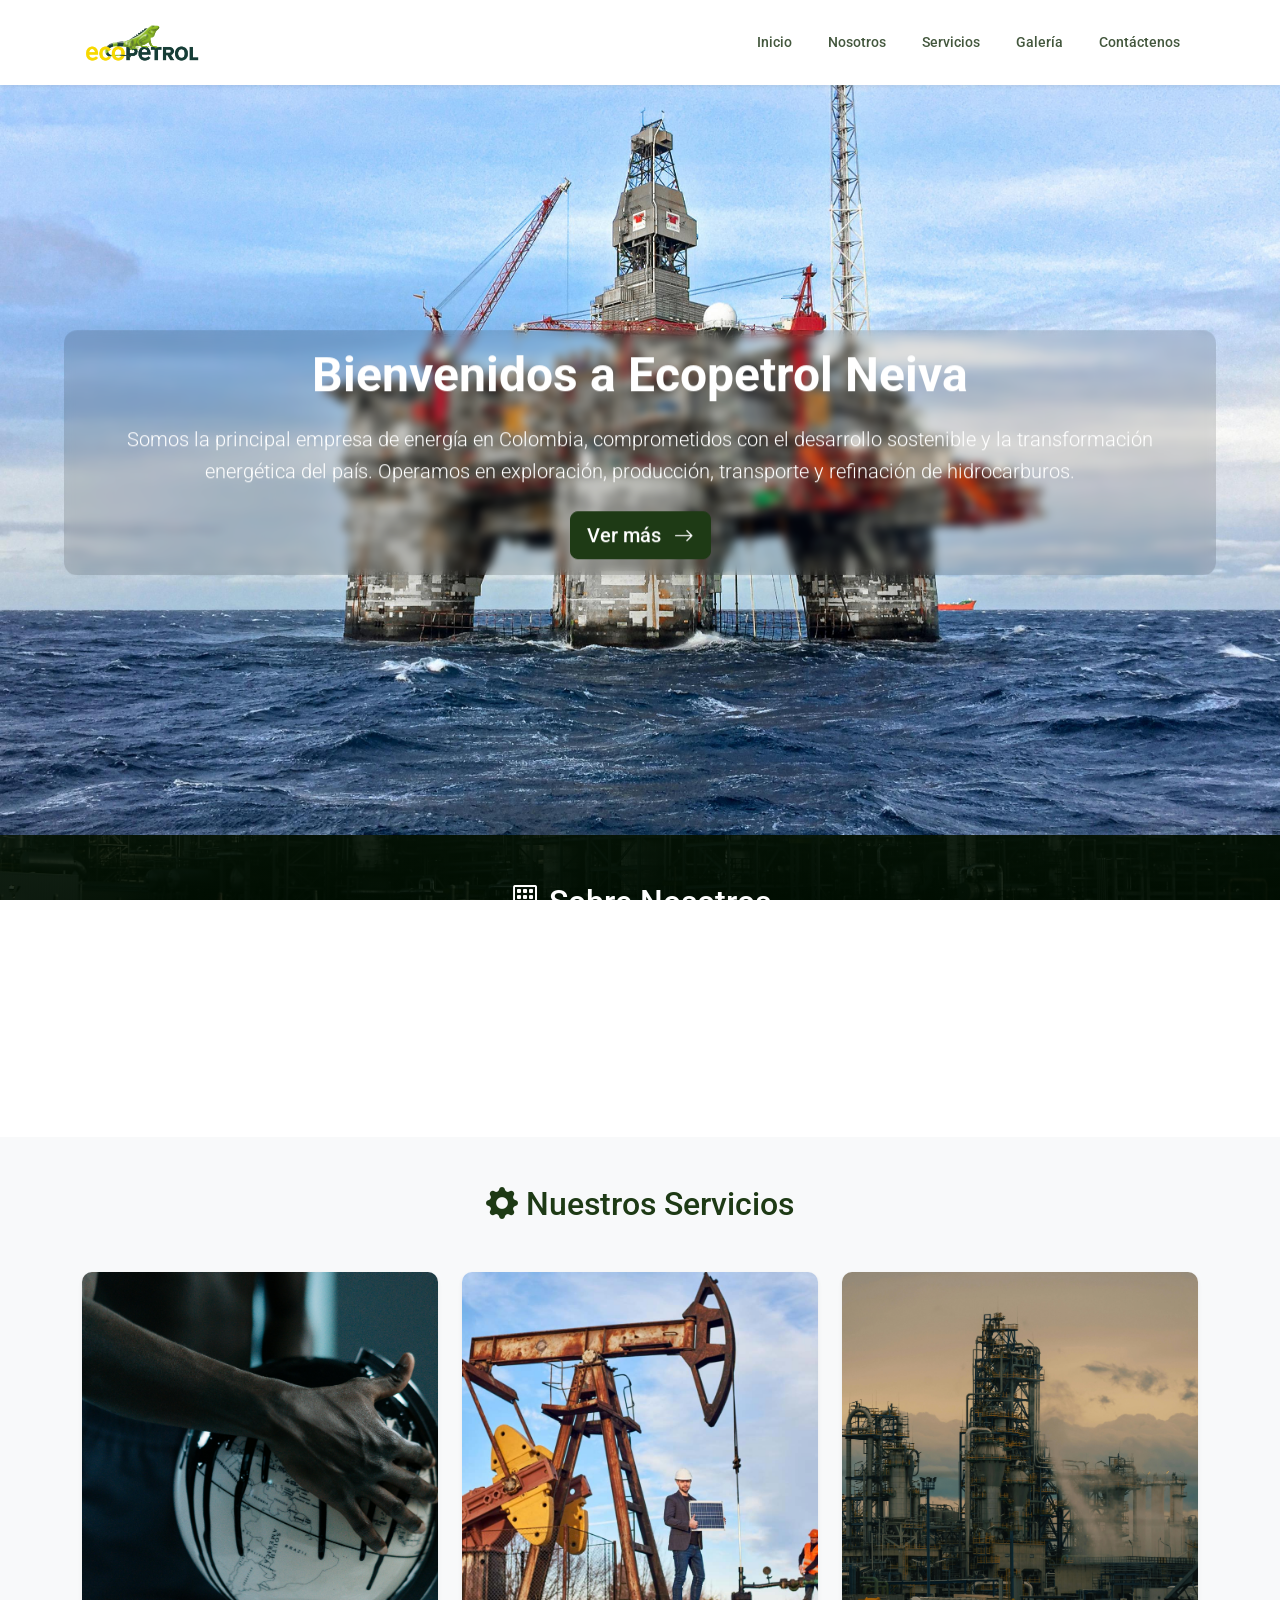
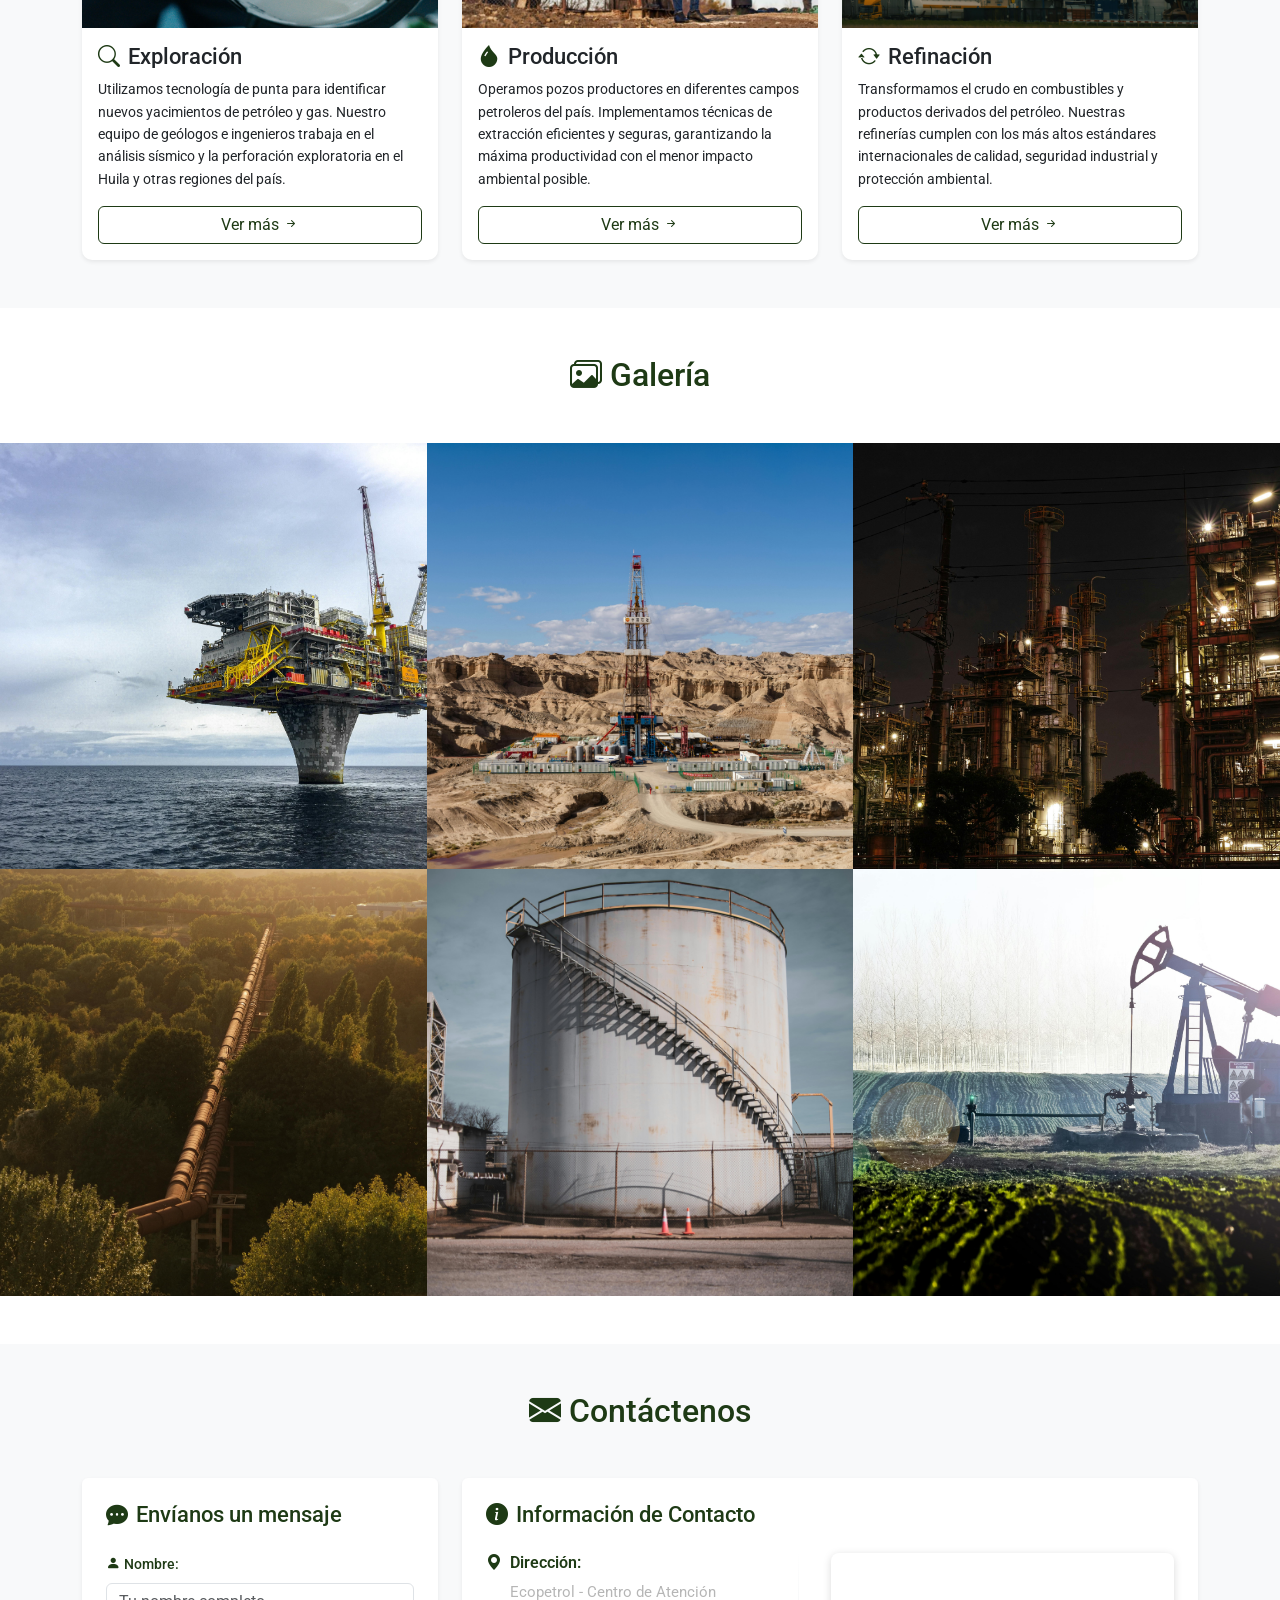
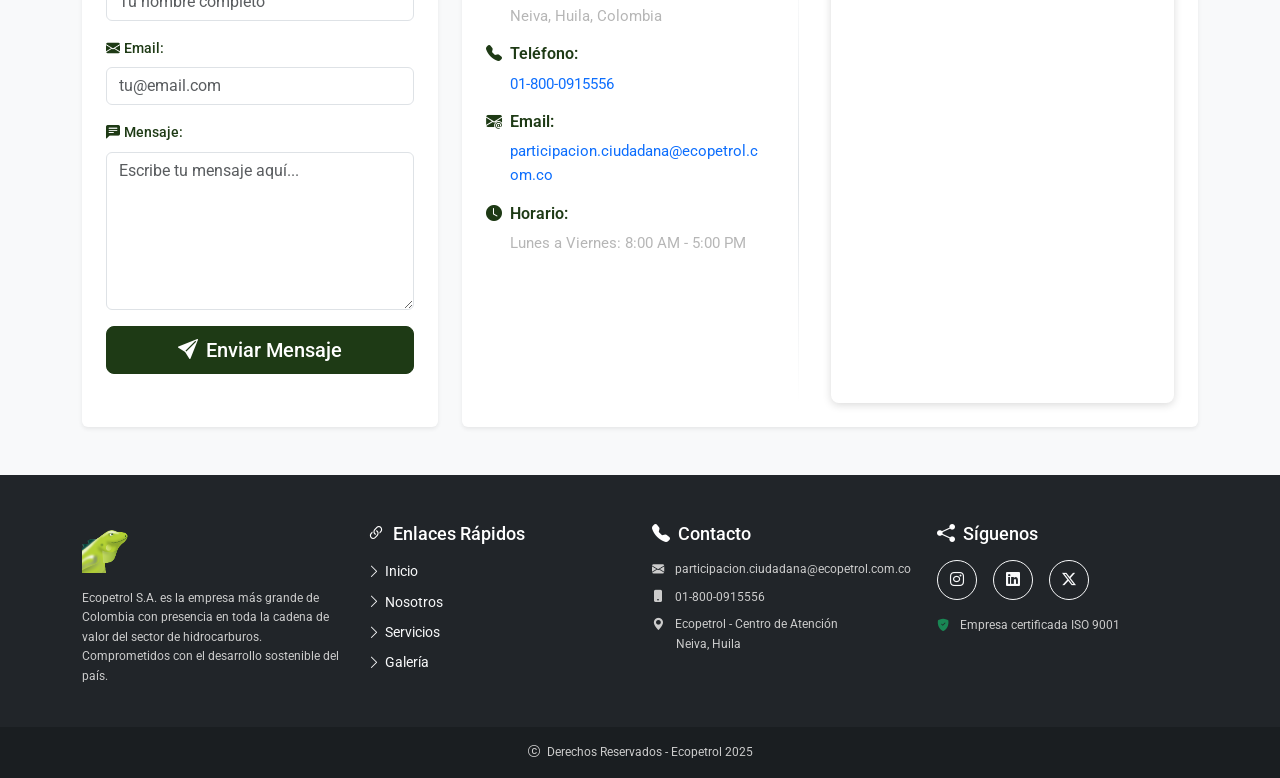
==== commit 9607d6c7: "Actualización de mi pg" ====
--- a/index.html
+++ b/index.html
@@ -24,7 +24,7 @@
     <!-- Normalize CSS -->
     <link rel="stylesheet" href="css/normalize.css">
     
-    <!-- Tu CSS personalizado -->
+    <!--CSS -->
     <link rel="stylesheet" href="style.css">
 </head>
 
@@ -118,7 +118,7 @@
                                     en el análisis sísmico y la perforación exploratoria en el Huila y 
                                     otras regiones del país.
                                 </p>
-                                <a href="#" class="btn btn-outline-primary mt-auto">
+                                <a href="exploracion.html" class="btn btn-outline-primary mt-auto">
                                     Ver más <i class="bi bi-arrow-right-short"></i>
                                 </a>
                             </div>
@@ -140,7 +140,7 @@
                                     Implementamos técnicas de extracción eficientes y seguras, garantizando 
                                     la máxima productividad con el menor impacto ambiental posible.
                                 </p>
-                                <a href="#" class="btn btn-outline-primary mt-auto">
+                                <a href="produccion.html" class="btn btn-outline-primary mt-auto">
                                     Ver más <i class="bi bi-arrow-right-short"></i>
                                 </a>
                             </div>
@@ -162,7 +162,7 @@
                                     petróleo. Nuestras refinerías cumplen con los más altos estándares 
                                     internacionales de calidad, seguridad industrial y protección ambiental.
                                 </p>
-                                <a href="#" class="btn btn-outline-primary mt-auto">
+                                <a href="refinacion.html" class="btn btn-outline-primary mt-auto">
                                     Ver más <i class="bi bi-arrow-right-short"></i>
                                 </a>
                             </div>
@@ -338,7 +338,7 @@
                                     <!-- Mapa -->
                                     <div class="info-contacto-right">
                                         <div class="mapa-wrapper">
-                                            <iframe src="https://www.google.com/maps/embed?pb=!1m18!1m12!1m3!1d255012.44656903722!2d-75.38843247371148!2d2.9392767022951634!2m3!1f0!2f0!3f0!3m2!1i1024!2i768!4f13.1!3m3!1m2!1s0x8e3b74f22a4eecb5%3A0x55a0e48405369cda!2sEcopetrol%20-%20Centro%20de%20Atenci%C3%B3n%20Local%20Neiva!5e0!3m2!1ses!2sco!4v1761531902928!5m2!1ses!2sco"
+                                            <iframe src="https://www.google.com/maps/embed?pb=!1m18!1m12!1m3!1d255012.44656903722!2d-75.38843247371148!3d2.9392767022951634!2m3!1f0!2f0!3f0!3m2!1i1024!2i768!4f13.1!3m3!1m2!1s0x8e3b74f22a4eecb5%3A0x55a0e48405369cda!2sEcopetrol%20-%20Centro%20de%20Atenci%C3%B3n%20Local%20Neiva!5e0!3m2!1ses!2sco!4v1761531902928!5m2!1ses!2sco"
                                                     width="100%" height="100%" style="border:0;" 
                                                     allowfullscreen="" loading="lazy" referrerpolicy="no-referrer-when-downgrade">
                                             </iframe>
--- a/style.css
+++ b/style.css
@@ -27,7 +27,7 @@
     --ecopetrol-dark-green: #14290d;
     --ecopetrol-light-green: #43573d;
     --ecopetrol-orange: #ff9800;
-    --ecopetrol-gray: #6c757d;
+    --ecopetrol-gray: #b6b6b6;
     --ecopetrol-light-gray: #f5f5f5;
 }
 
@@ -36,7 +36,7 @@
  */
 .navbar {
     padding: 1rem 0;
-    background-color: white;
+    background-color: rgb(255, 255, 255);
     box-shadow: 0 0.125rem 0.3125rem rgba(0, 0, 0, 0.1);
 }
 
@@ -137,11 +137,11 @@
     left: 50%;
     transform: translate(-50%, -50%);
     width: 90%;
-    max-width: 31.25rem; /* 500px */
+    max-width: 90rem; /* 500px */
     text-align: center;
-    background-color: rgba(56, 77, 53, 0.90);
-    padding: 2.5rem;
-    border-radius: 0.625rem;
+    background-color: rgba(0, 0, 0, 0.13);
+    padding: 1rem;
+    border-radius: 0.825rem;
     backdrop-filter: blur(5px);
 }
 
